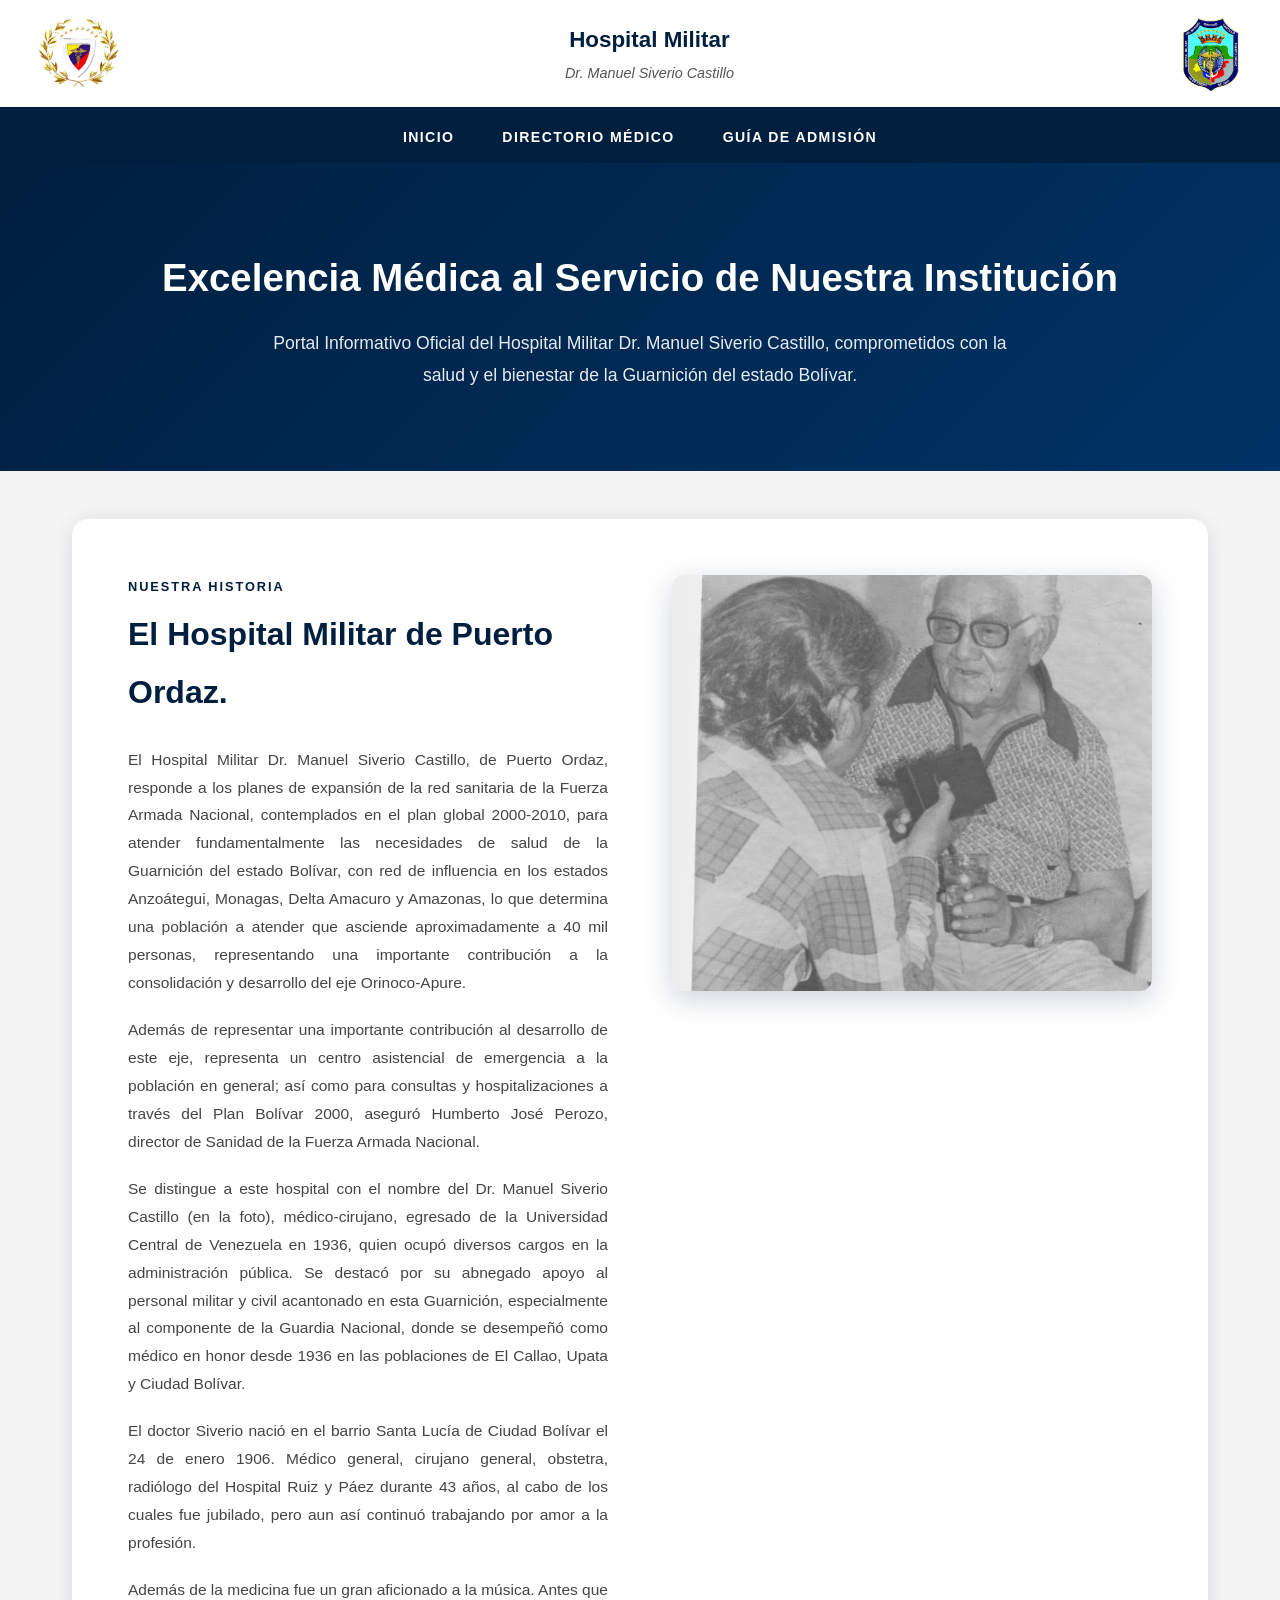
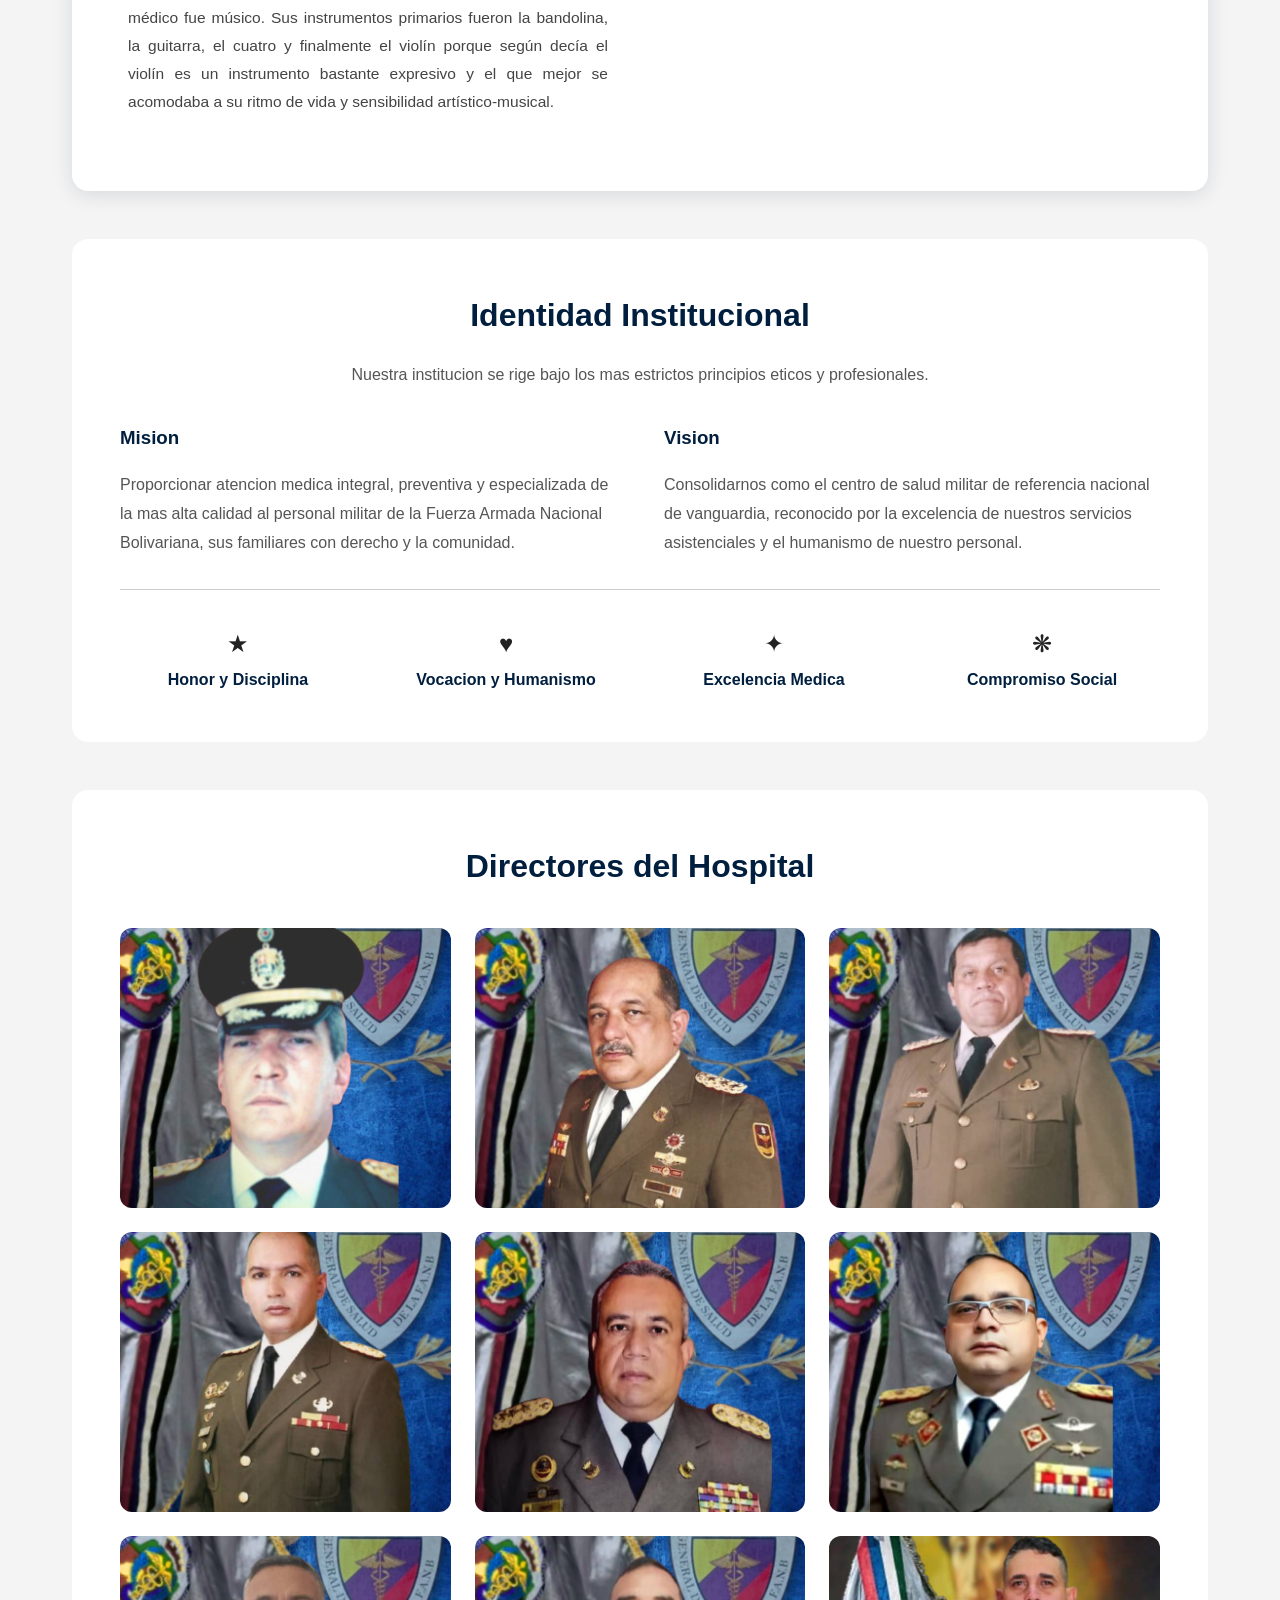
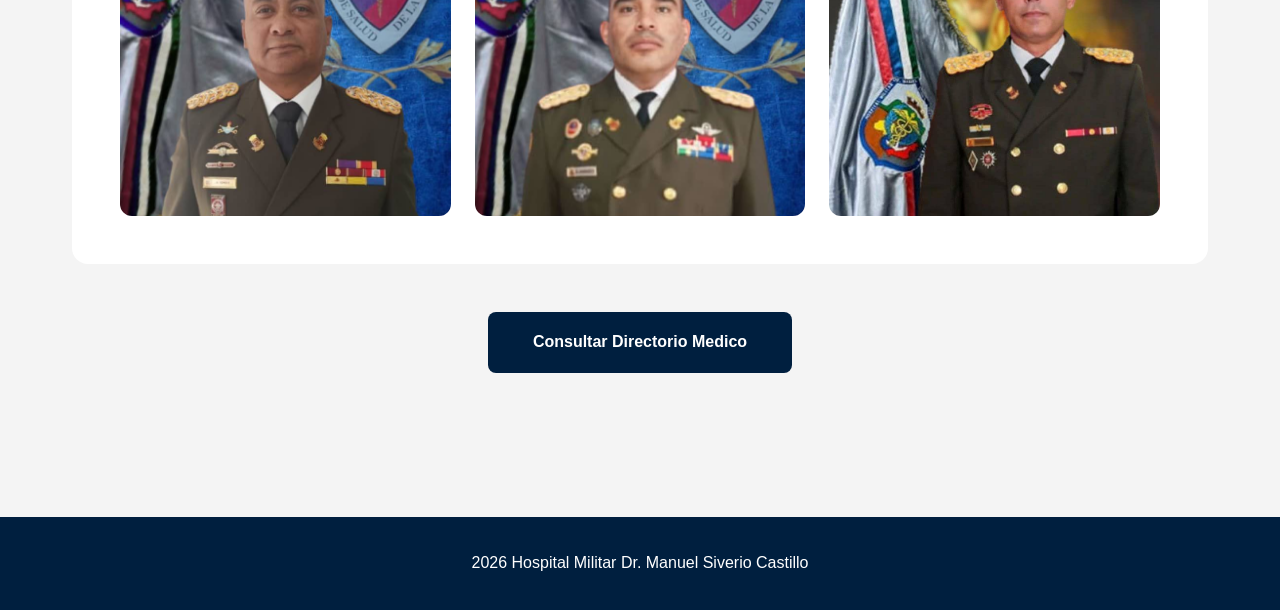
==== hospital-militar/index.html @ 71f04469 "Add files via upload" ====
﻿<!DOCTYPE html><html lang="es"><head><meta charset="UTF-8"><meta name="viewport" content="width=device-width, initial-scale=1.0"><title>Hospital Militar Dr. Manuel Siverio Castillo</title><link rel="stylesheet" href="./css/styles.css"></head><body><header style="background:#fff;padding:1rem 2rem;display:flex;justify-content:space-between;align-items:center;border-bottom:5px solid #001f3f;box-shadow:0 2px 10px rgba(0,0,0,0.1)"><img src="./img/logo-direccion.png" style="height:75px;width:auto;object-fit:contain;mix-blend-mode:multiply"><div style="text-align:center"><h2 style="color:#001f3f;font-size:1.4rem">Hospital Militar</h2><p style="color:#555;font-size:0.9rem;font-style:italic">Dr. Manuel Siverio Castillo</p></div><img src="./img/logo-hospital.png" style="height:75px;width:auto;object-fit:contain;mix-blend-mode:multiply"></header><nav style="background:#001f3f;padding:0.8rem 2rem;display:flex;justify-content:center;gap:3rem"><a href="./index.html" style="color:#fff;text-decoration:none;font-weight:600;font-size:0.88rem;text-transform:uppercase;letter-spacing:0.1em">Inicio</a><a href="./especialidades.html" style="color:#fff;text-decoration:none;font-weight:600;font-size:0.88rem;text-transform:uppercase;letter-spacing:0.1em">Directorio Médico</a><a href="./guia-admision.html" style="color:#fff;text-decoration:none;font-weight:600;font-size:0.88rem;text-transform:uppercase;letter-spacing:0.1em">Guía de Admisión</a></nav><section style="text-align:center;padding:5rem 2rem;background:linear-gradient(135deg,#001f3f,#003366);color:#fff"><h1 style="font-size:2.4rem;font-weight:700;margin-bottom:1rem">Excelencia Médica al Servicio de Nuestra Institución</h1><p style="font-size:1.1rem;max-width:750px;margin:0 auto;opacity:0.9">Portal Informativo Oficial del Hospital Militar Dr. Manuel Siverio Castillo, comprometidos con la salud y el bienestar de la Guarnición del estado Bolívar.</p></section><div style="max-width:1200px;margin:0 auto;padding:3rem 2rem"><section style="display:grid;grid-template-columns:1fr 1fr;gap:4rem;align-items:start;background:#fff;padding:3.5rem;border-radius:16px;box-shadow:0 4px 20px rgba(0,31,63,0.12);margin-bottom:3rem"><div><p style="font-size:0.8rem;font-weight:700;letter-spacing:0.15em;color:#001f3f;text-transform:uppercase;margin-bottom:0.5rem">Nuestra Historia</p><h2 style="font-size:2rem;color:#001f3f;margin-bottom:1.5rem;font-weight:700">El Hospital Militar de Puerto Ordaz.</h2><p style="margin-bottom:1.2rem;text-align:justify;color:#444;font-size:0.97rem;line-height:1.8">El Hospital Militar Dr. Manuel Siverio Castillo, de Puerto Ordaz, responde a los planes de expansión de la red sanitaria de la Fuerza Armada Nacional, contemplados en el plan global 2000-2010, para atender fundamentalmente las necesidades de salud de la Guarnición del estado Bolívar, con red de influencia en los estados Anzoátegui, Monagas, Delta Amacuro y Amazonas, lo que determina una población a atender que asciende aproximadamente a 40 mil personas, representando una importante contribución a la consolidación y desarrollo del eje Orinoco-Apure.</p><p style="margin-bottom:1.2rem;text-align:justify;color:#444;font-size:0.97rem;line-height:1.8">Además de representar una importante contribución al desarrollo de este eje, representa un centro asistencial de emergencia a la población en general; así como para consultas y hospitalizaciones a través del Plan Bolívar 2000, aseguró Humberto José Perozo, director de Sanidad de la Fuerza Armada Nacional.</p><p style="margin-bottom:1.2rem;text-align:justify;color:#444;font-size:0.97rem;line-height:1.8">Se distingue a este hospital con el nombre del Dr. Manuel Siverio Castillo (en la foto), médico-cirujano, egresado de la Universidad Central de Venezuela en 1936, quien ocupó diversos cargos en la administración pública. Se destacó por su abnegado apoyo al personal militar y civil acantonado en esta Guarnición, especialmente al componente de la Guardia Nacional, donde se desempeñó como médico en honor desde 1936 en las poblaciones de El Callao, Upata y Ciudad Bolívar.</p><p style="margin-bottom:1.2rem;text-align:justify;color:#444;font-size:0.97rem;line-height:1.8">El doctor Siverio nació en el barrio Santa Lucía de Ciudad Bolívar el 24 de enero 1906. Médico general, cirujano general, obstetra, radiólogo del Hospital Ruiz y Páez durante 43 años, al cabo de los cuales fue jubilado, pero aun así continuó trabajando por amor a la profesión.</p><p style="margin-bottom:1.2rem;text-align:justify;color:#444;font-size:0.97rem;line-height:1.8">Además de la medicina fue un gran aficionado a la música. Antes que médico fue músico. Sus instrumentos primarios fueron la bandolina, la guitarra, el cuatro y finalmente el violín porque según decía el violín es un instrumento bastante expresivo y el que mejor se acomodaba a su ritmo de vida y sensibilidad artístico-musical.</p></div><div style="position:sticky;top:2rem"><img src="./img/doctor-siverio.jpg" style="width:100%;border-radius:12px;box-shadow:0 8px 30px rgba(0,31,63,0.2)"></div></section> <section style="background:#fff;padding:3rem;border-radius:16px;margin-bottom:3rem;text-align:center"><h2 style="font-size:2rem;color:#001f3f;margin-bottom:1rem">Identidad Institucional</h2><p style="color:#555;max-width:700px;margin:0 auto 2rem">Nuestra institucion se rige bajo los mas estrictos principios eticos y profesionales.</p><div style="display:grid;grid-template-columns:1fr 1fr;gap:3rem;text-align:left;margin-bottom:2rem"><div><h3 style="color:#001f3f;margin-bottom:1rem">Mision</h3><p style="color:#555;line-height:1.8">Proporcionar atencion medica integral, preventiva y especializada de la mas alta calidad al personal militar de la Fuerza Armada Nacional Bolivariana, sus familiares con derecho y la comunidad.</p></div><div><h3 style="color:#001f3f;margin-bottom:1rem">Vision</h3><p style="color:#555;line-height:1.8">Consolidarnos como el centro de salud militar de referencia nacional de vanguardia, reconocido por la excelencia de nuestros servicios asistenciales y el humanismo de nuestro personal.</p></div></div><div style="display:grid;grid-template-columns:repeat(4,1fr);gap:2rem;border-top:1px solid #ccc;padding-top:2rem"><div style="text-align:center"><p style="font-size:1.5rem">★</p><p style="font-weight:600;color:#001f3f">Honor y Disciplina</p></div><div style="text-align:center"><p style="font-size:1.5rem">♥</p><p style="font-weight:600;color:#001f3f">Vocacion y Humanismo</p></div><div style="text-align:center"><p style="font-size:1.5rem">✦</p><p style="font-weight:600;color:#001f3f">Excelencia Medica</p></div><div style="text-align:center"><p style="font-size:1.5rem">❋</p><p style="font-weight:600;color:#001f3f">Compromiso Social</p></div></div></section><section style="background:#fff;padding:3rem;border-radius:16px;margin-bottom:3rem"><h2 style="font-size:2rem;color:#001f3f;text-align:center;margin-bottom:2rem">Directores del Hospital</h2><div style="display:grid;grid-template-columns:repeat(3,1fr);gap:1.5rem"><div style="border-radius:12px;overflow:hidden"><img src="./img/director-1.jpg" style="width:100%;height:280px;object-fit:cover;display:block"></div><div style="border-radius:12px;overflow:hidden"><img src="./img/director-2.jpg" style="width:100%;height:280px;object-fit:cover;display:block"></div><div style="border-radius:12px;overflow:hidden"><img src="./img/director-3.jpg" style="width:100%;height:280px;object-fit:cover;display:block"></div><div style="border-radius:12px;overflow:hidden"><img src="./img/director-4.jpg" style="width:100%;height:280px;object-fit:cover;display:block"></div><div style="border-radius:12px;overflow:hidden"><img src="./img/director-5.jpg" style="width:100%;height:280px;object-fit:cover;display:block"></div><div style="border-radius:12px;overflow:hidden"><img src="./img/director-6.jpg" style="width:100%;height:280px;object-fit:cover;display:block"></div><div style="border-radius:12px;overflow:hidden"><img src="./img/director-7.jpg" style="width:100%;height:280px;object-fit:cover;display:block"></div><div style="border-radius:12px;overflow:hidden"><img src="./img/director-8.jpg" style="width:100%;height:280px;object-fit:cover;display:block"></div><div style="border-radius:12px;overflow:hidden"><img src="./img/director-9.jpg" style="width:100%;height:280px;object-fit:cover;display:block"></div></div></section><div style="text-align:center;margin:2rem 0"><a href="./especialidades.html" style="background:#001f3f;color:#fff;padding:1rem 2.8rem;text-decoration:none;font-weight:700;border-radius:8px;display:inline-block">Consultar Directorio Medico</a></div></div><footer style="background:#001f3f;color:#fff;text-align:center;padding:2rem"><p>2026 Hospital Militar Dr. Manuel Siverio Castillo</p></footer><script src="./js/app.js"></script></body></html>
---- hospital-militar/css/styles.css ----
:root {
  --azul-marino: #001f3f;
  --blanco: #ffffff;
  --gris-fondo: #f4f4f4;
  --gris-borde: #d1d9e0;
  --texto-principal: #222222;
  --texto-secundario: #555555;
  --sombra: 0 4px 15px rgba(0, 31, 63, 0.1);
}

* {
  box-sizing: border-box;
  margin: 0;
  padding: 0;
}

body {
  font-family: 'Segoe UI', Roboto, Arial, sans-serif;
  background-color: var(--gris-fondo);
  color: var(--texto-principal);
  line-height: 1.8;
}

header {
  background-color: var(--blanco);
  padding: 1rem 2rem;
  display: flex;
  justify-content: space-between;
  align-items: center;
  border-bottom: 4px solid var(--azul-marino);
  box-shadow: var(--sombra);
}

.logo-container img {
  height: 70px;
  width: auto;
}

nav {
  background-color: var(--azul-marino);
  padding: 0.8rem 2rem;
  display: flex;
  justify-content: center;
  gap: 2.5rem;
}

nav a {
  color: var(--blanco);
  text-decoration: none;
  font-weight: 600;
  font-size: 0.9rem;
  text-transform: uppercase;
  transition: opacity 0.3s;
}

nav a:hover {
  opacity: 0.7;
}

.container {
  max-width: 1200px;
  margin: 0 auto;
  padding: 3rem 2rem;
}

.hero {
  text-align: center;
  padding: 4rem 2rem;
  background-color: var(--blanco);
  margin-bottom: 3rem;
  border-bottom: 1px solid var(--gris-borde);
}

.hero h1 {
  color: var(--azul-marino);
  font-size: 2.8rem;
  margin-bottom: 1rem;
}

.hero p {
  color: var(--texto-secundario);
  font-size: 1.2rem;
  max-width: 800px;
  margin: 0 auto;
}

.section-historia {
  display: flex;
  gap: 4rem;
  align-items: flex-start;
  background: var(--blanco);
  padding: 3rem;
  border-radius: 15px;
  box-shadow: var(--sombra);
}

.historia-text {
  flex: 2;
}

.historia-text h2 {
  color: var(--azul-marino);
  font-size: 2.2rem;
  margin-bottom: 1.5rem;
  border-bottom: 3px solid var(--azul-marino);
  display: inline-block;
}

.historia-text p {
  margin-bottom: 1.5rem;
  text-align: justify;
}

.historia-img {
  flex: 1;
  text-align: center;
}

.historia-img img {
  width: 100%;
  max-width: 400px;
  border-radius: 12px;
  border: 8px solid var(--gris-fondo);
  box-shadow: var(--sombra);
}

.btn-container {
  text-align: center;
  margin: 4rem 0;
}

.btn-principal {
  background-color: var(--azul-marino);
  color: var(--blanco);
  padding: 1.2rem 3rem;
  text-decoration: none;
  font-weight: bold;
  border-radius: 8px;
  transition: all 0.3s;
  display: inline-block;
  border: none;
  cursor: pointer;
  font-size: 1.2rem;
  box-shadow: 0 4px 10px rgba(0,31,63,0.3);
}

.btn-principal:hover {
  background-color: #003366;
  transform: translateY(-3px);
}

.filter-box {
  background: var(--blanco);
  padding: 2.5rem;
  border-radius: 15px;
  text-align: center;
  box-shadow: var(--sombra);
  margin-bottom: 3rem;
}

#especialidadSelect {
  padding: 1rem;
  font-size: 1.1rem;
  width: 350px;
  border: 1px solid var(--gris-borde);
  border-radius: 8px;
  margin-right: 1rem;
  outline: none;
}

#resultadoGrid {
  display: grid;
  grid-template-columns: repeat(auto-fill, minmax(300px, 1fr));
  gap: 2rem;
}

.doctor-card {
  background: var(--blanco);
  padding: 2rem;
  border-radius: 12px;
  text-align: center;
  border: 1px solid var(--gris-borde);
  box-shadow: var(--sombra);
  transition: all 0.3s ease;
}

.doctor-card:hover {
  transform: translateY(-10px);
  border-color: var(--azul-marino);
}

.doctor-card h3 {
  color: var(--azul-marino);
  margin-bottom: 0.8rem;
  font-size: 1.3rem;
}

.doctor-card .esp {
  color: var(--texto-secundario);
  font-weight: 700;
  font-size: 0.95rem;
  text-transform: uppercase;
  margin-bottom: 1rem;
  display: block;
}

.doctor-card .horario {
  font-size: 0.9rem;
  color: #444;
  background: var(--gris-fondo);
  padding: 0.6rem 1rem;
  border-radius: 8px;
  display: block;
  border-left: 4px solid var(--azul-marino);
}

footer {
  background-color: var(--azul-marino);
  color: var(--blanco);
  text-align: center;
  padding: 2rem;
  margin-top: 4rem;
}
header img { mix-blend-mode: multiply; background: transparent; }
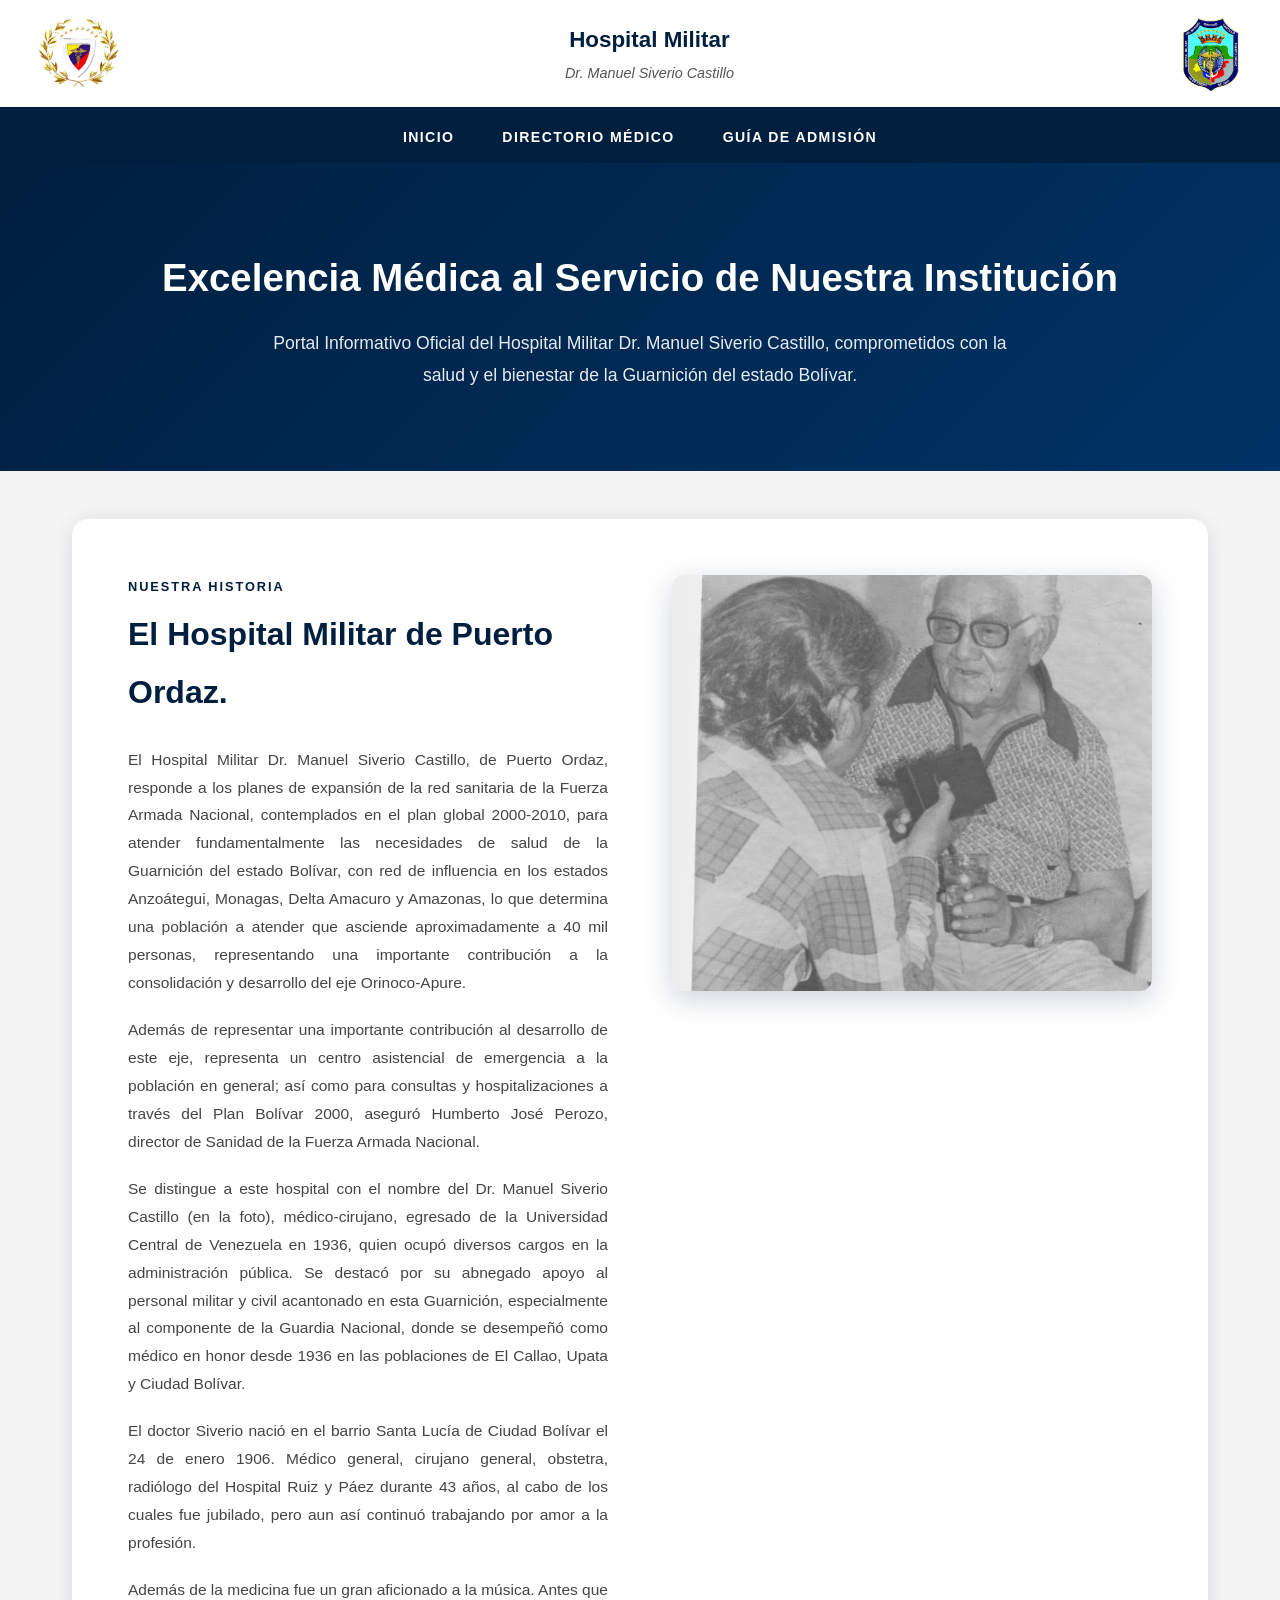
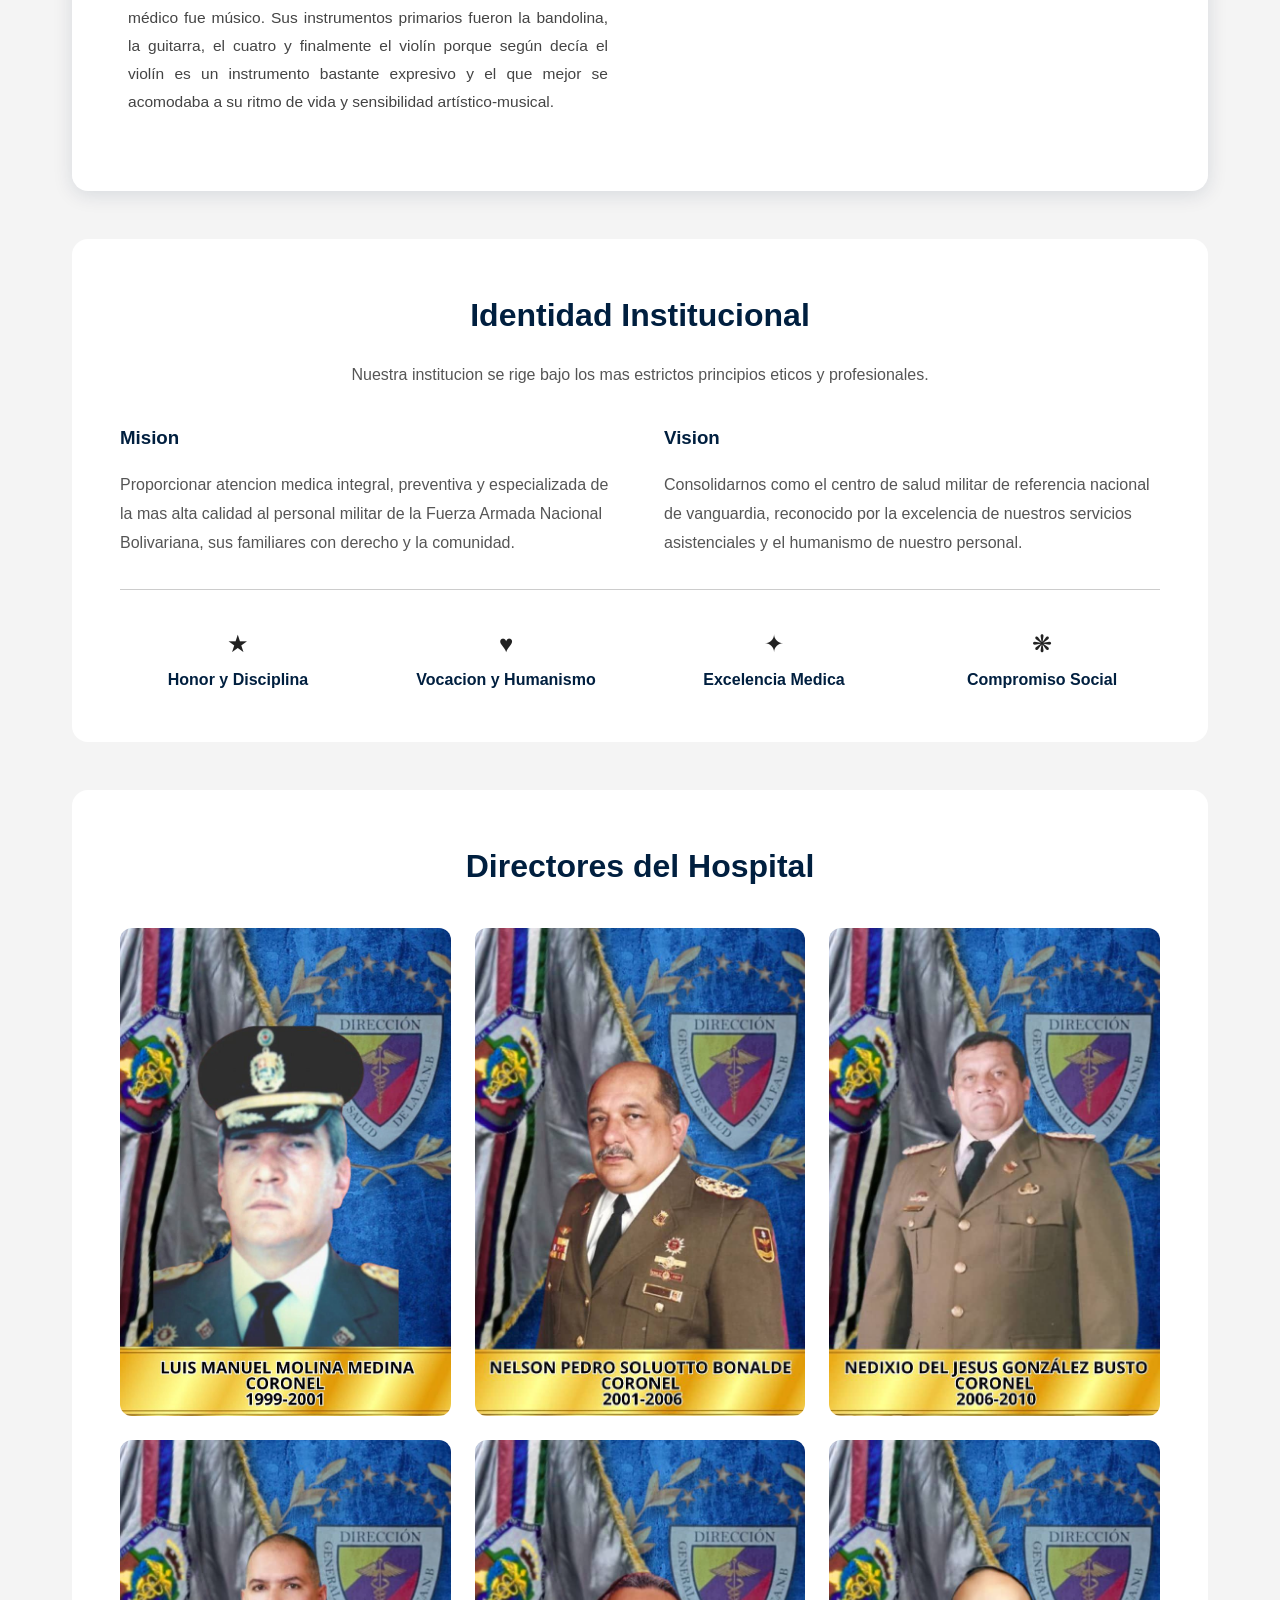
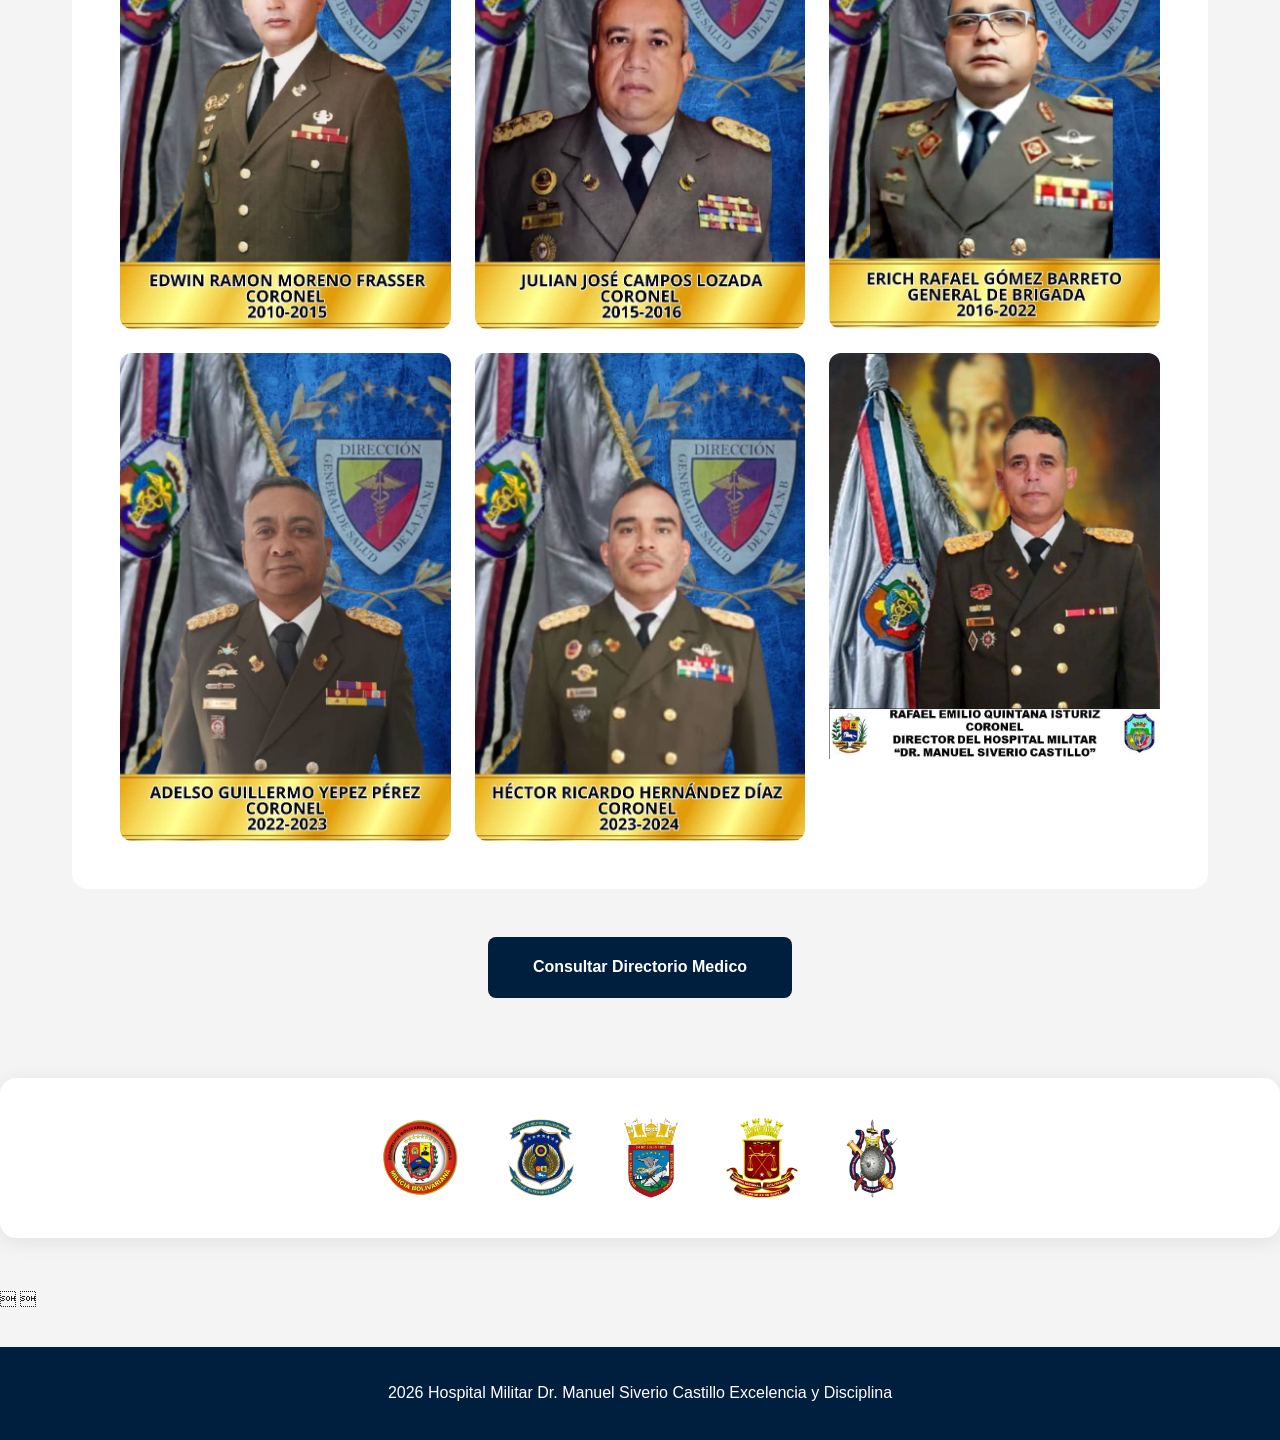
==== commit b9e0e3c6: "Add files via upload" ====
--- a/hospital-militar/index.html
+++ b/hospital-militar/index.html
@@ -1 +1,16 @@
-﻿<!DOCTYPE html><html lang="es"><head><meta charset="UTF-8"><meta name="viewport" content="width=device-width, initial-scale=1.0"><title>Hospital Militar Dr. Manuel Siverio Castillo</title><link rel="stylesheet" href="./css/styles.css"></head><body><header style="background:#fff;padding:1rem 2rem;display:flex;justify-content:space-between;align-items:center;border-bottom:5px solid #001f3f;box-shadow:0 2px 10px rgba(0,0,0,0.1)"><img src="./img/logo-direccion.png" style="height:75px;width:auto;object-fit:contain;mix-blend-mode:multiply"><div style="text-align:center"><h2 style="color:#001f3f;font-size:1.4rem">Hospital Militar</h2><p style="color:#555;font-size:0.9rem;font-style:italic">Dr. Manuel Siverio Castillo</p></div><img src="./img/logo-hospital.png" style="height:75px;width:auto;object-fit:contain;mix-blend-mode:multiply"></header><nav style="background:#001f3f;padding:0.8rem 2rem;display:flex;justify-content:center;gap:3rem"><a href="./index.html" style="color:#fff;text-decoration:none;font-weight:600;font-size:0.88rem;text-transform:uppercase;letter-spacing:0.1em">Inicio</a><a href="./especialidades.html" style="color:#fff;text-decoration:none;font-weight:600;font-size:0.88rem;text-transform:uppercase;letter-spacing:0.1em">Directorio Médico</a><a href="./guia-admision.html" style="color:#fff;text-decoration:none;font-weight:600;font-size:0.88rem;text-transform:uppercase;letter-spacing:0.1em">Guía de Admisión</a></nav><section style="text-align:center;padding:5rem 2rem;background:linear-gradient(135deg,#001f3f,#003366);color:#fff"><h1 style="font-size:2.4rem;font-weight:700;margin-bottom:1rem">Excelencia Médica al Servicio de Nuestra Institución</h1><p style="font-size:1.1rem;max-width:750px;margin:0 auto;opacity:0.9">Portal Informativo Oficial del Hospital Militar Dr. Manuel Siverio Castillo, comprometidos con la salud y el bienestar de la Guarnición del estado Bolívar.</p></section><div style="max-width:1200px;margin:0 auto;padding:3rem 2rem"><section style="display:grid;grid-template-columns:1fr 1fr;gap:4rem;align-items:start;background:#fff;padding:3.5rem;border-radius:16px;box-shadow:0 4px 20px rgba(0,31,63,0.12);margin-bottom:3rem"><div><p style="font-size:0.8rem;font-weight:700;letter-spacing:0.15em;color:#001f3f;text-transform:uppercase;margin-bottom:0.5rem">Nuestra Historia</p><h2 style="font-size:2rem;color:#001f3f;margin-bottom:1.5rem;font-weight:700">El Hospital Militar de Puerto Ordaz.</h2><p style="margin-bottom:1.2rem;text-align:justify;color:#444;font-size:0.97rem;line-height:1.8">El Hospital Militar Dr. Manuel Siverio Castillo, de Puerto Ordaz, responde a los planes de expansión de la red sanitaria de la Fuerza Armada Nacional, contemplados en el plan global 2000-2010, para atender fundamentalmente las necesidades de salud de la Guarnición del estado Bolívar, con red de influencia en los estados Anzoátegui, Monagas, Delta Amacuro y Amazonas, lo que determina una población a atender que asciende aproximadamente a 40 mil personas, representando una importante contribución a la consolidación y desarrollo del eje Orinoco-Apure.</p><p style="margin-bottom:1.2rem;text-align:justify;color:#444;font-size:0.97rem;line-height:1.8">Además de representar una importante contribución al desarrollo de este eje, representa un centro asistencial de emergencia a la población en general; así como para consultas y hospitalizaciones a través del Plan Bolívar 2000, aseguró Humberto José Perozo, director de Sanidad de la Fuerza Armada Nacional.</p><p style="margin-bottom:1.2rem;text-align:justify;color:#444;font-size:0.97rem;line-height:1.8">Se distingue a este hospital con el nombre del Dr. Manuel Siverio Castillo (en la foto), médico-cirujano, egresado de la Universidad Central de Venezuela en 1936, quien ocupó diversos cargos en la administración pública. Se destacó por su abnegado apoyo al personal militar y civil acantonado en esta Guarnición, especialmente al componente de la Guardia Nacional, donde se desempeñó como médico en honor desde 1936 en las poblaciones de El Callao, Upata y Ciudad Bolívar.</p><p style="margin-bottom:1.2rem;text-align:justify;color:#444;font-size:0.97rem;line-height:1.8">El doctor Siverio nació en el barrio Santa Lucía de Ciudad Bolívar el 24 de enero 1906. Médico general, cirujano general, obstetra, radiólogo del Hospital Ruiz y Páez durante 43 años, al cabo de los cuales fue jubilado, pero aun así continuó trabajando por amor a la profesión.</p><p style="margin-bottom:1.2rem;text-align:justify;color:#444;font-size:0.97rem;line-height:1.8">Además de la medicina fue un gran aficionado a la música. Antes que médico fue músico. Sus instrumentos primarios fueron la bandolina, la guitarra, el cuatro y finalmente el violín porque según decía el violín es un instrumento bastante expresivo y el que mejor se acomodaba a su ritmo de vida y sensibilidad artístico-musical.</p></div><div style="position:sticky;top:2rem"><img src="./img/doctor-siverio.jpg" style="width:100%;border-radius:12px;box-shadow:0 8px 30px rgba(0,31,63,0.2)"></div></section> <section style="background:#fff;padding:3rem;border-radius:16px;margin-bottom:3rem;text-align:center"><h2 style="font-size:2rem;color:#001f3f;margin-bottom:1rem">Identidad Institucional</h2><p style="color:#555;max-width:700px;margin:0 auto 2rem">Nuestra institucion se rige bajo los mas estrictos principios eticos y profesionales.</p><div style="display:grid;grid-template-columns:1fr 1fr;gap:3rem;text-align:left;margin-bottom:2rem"><div><h3 style="color:#001f3f;margin-bottom:1rem">Mision</h3><p style="color:#555;line-height:1.8">Proporcionar atencion medica integral, preventiva y especializada de la mas alta calidad al personal militar de la Fuerza Armada Nacional Bolivariana, sus familiares con derecho y la comunidad.</p></div><div><h3 style="color:#001f3f;margin-bottom:1rem">Vision</h3><p style="color:#555;line-height:1.8">Consolidarnos como el centro de salud militar de referencia nacional de vanguardia, reconocido por la excelencia de nuestros servicios asistenciales y el humanismo de nuestro personal.</p></div></div><div style="display:grid;grid-template-columns:repeat(4,1fr);gap:2rem;border-top:1px solid #ccc;padding-top:2rem"><div style="text-align:center"><p style="font-size:1.5rem">★</p><p style="font-weight:600;color:#001f3f">Honor y Disciplina</p></div><div style="text-align:center"><p style="font-size:1.5rem">♥</p><p style="font-weight:600;color:#001f3f">Vocacion y Humanismo</p></div><div style="text-align:center"><p style="font-size:1.5rem">✦</p><p style="font-weight:600;color:#001f3f">Excelencia Medica</p></div><div style="text-align:center"><p style="font-size:1.5rem">❋</p><p style="font-weight:600;color:#001f3f">Compromiso Social</p></div></div></section><section style="background:#fff;padding:3rem;border-radius:16px;margin-bottom:3rem"><h2 style="font-size:2rem;color:#001f3f;text-align:center;margin-bottom:2rem">Directores del Hospital</h2><div style="display:grid;grid-template-columns:repeat(3,1fr);gap:1.5rem"><div style="border-radius:12px;overflow:hidden"><img src="./img/director-1.jpg" style="width:100%;height:280px;object-fit:cover;display:block"></div><div style="border-radius:12px;overflow:hidden"><img src="./img/director-2.jpg" style="width:100%;height:280px;object-fit:cover;display:block"></div><div style="border-radius:12px;overflow:hidden"><img src="./img/director-3.jpg" style="width:100%;height:280px;object-fit:cover;display:block"></div><div style="border-radius:12px;overflow:hidden"><img src="./img/director-4.jpg" style="width:100%;height:280px;object-fit:cover;display:block"></div><div style="border-radius:12px;overflow:hidden"><img src="./img/director-5.jpg" style="width:100%;height:280px;object-fit:cover;display:block"></div><div style="border-radius:12px;overflow:hidden"><img src="./img/director-6.jpg" style="width:100%;height:280px;object-fit:cover;display:block"></div><div style="border-radius:12px;overflow:hidden"><img src="./img/director-7.jpg" style="width:100%;height:280px;object-fit:cover;display:block"></div><div style="border-radius:12px;overflow:hidden"><img src="./img/director-8.jpg" style="width:100%;height:280px;object-fit:cover;display:block"></div><div style="border-radius:12px;overflow:hidden"><img src="./img/director-9.jpg" style="width:100%;height:280px;object-fit:cover;display:block"></div></div></section><div style="text-align:center;margin:2rem 0"><a href="./especialidades.html" style="background:#001f3f;color:#fff;padding:1rem 2.8rem;text-decoration:none;font-weight:700;border-radius:8px;display:inline-block">Consultar Directorio Medico</a></div></div><footer style="background:#001f3f;color:#fff;text-align:center;padding:2rem"><p>2026 Hospital Militar Dr. Manuel Siverio Castillo</p></footer><script src="./js/app.js"></script></body></html>+﻿<!DOCTYPE html><html lang="es"><head><meta charset="UTF-8"><meta name="viewport" content="width=device-width, initial-scale=1.0"><title>Hospital Militar Dr. Manuel Siverio Castillo</title><link rel="stylesheet" href="./css/styles.css"></head><body><header style="background:#fff;padding:1rem 2rem;display:flex;justify-content:space-between;align-items:center;border-bottom:5px solid #001f3f;box-shadow:0 2px 10px rgba(0,0,0,0.1)"><img src="./img/logo-direccion.png" style="height:75px;width:auto;object-fit:contain;mix-blend-mode:multiply"><div style="text-align:center"><h2 style="color:#001f3f;font-size:1.4rem">Hospital Militar</h2><p style="color:#555;font-size:0.9rem;font-style:italic">Dr. Manuel Siverio Castillo</p></div><img src="./img/logo-hospital.png" style="height:75px;width:auto;object-fit:contain;mix-blend-mode:multiply"></header><nav style="background:#001f3f;padding:0.8rem 2rem;display:flex;justify-content:center;gap:3rem"><a href="./index.html" style="color:#fff;text-decoration:none;font-weight:600;font-size:0.88rem;text-transform:uppercase;letter-spacing:0.1em">Inicio</a><a href="./especialidades.html" style="color:#fff;text-decoration:none;font-weight:600;font-size:0.88rem;text-transform:uppercase;letter-spacing:0.1em">Directorio Médico</a><a href="./guia-admision.html" style="color:#fff;text-decoration:none;font-weight:600;font-size:0.88rem;text-transform:uppercase;letter-spacing:0.1em">Guía de Admisión</a></nav><section style="text-align:center;padding:5rem 2rem;background:linear-gradient(135deg,#001f3f,#003366);color:#fff"><h1 style="font-size:2.4rem;font-weight:700;margin-bottom:1rem">Excelencia Médica al Servicio de Nuestra Institución</h1><p style="font-size:1.1rem;max-width:750px;margin:0 auto;opacity:0.9">Portal Informativo Oficial del Hospital Militar Dr. Manuel Siverio Castillo, comprometidos con la salud y el bienestar de la Guarnición del estado Bolívar.</p></section><div style="max-width:1200px;margin:0 auto;padding:3rem 2rem"><section style="display:grid;grid-template-columns:1fr 1fr;gap:4rem;align-items:start;background:#fff;padding:3.5rem;border-radius:16px;box-shadow:0 4px 20px rgba(0,31,63,0.12);margin-bottom:3rem"><div><p style="font-size:0.8rem;font-weight:700;letter-spacing:0.15em;color:#001f3f;text-transform:uppercase;margin-bottom:0.5rem">Nuestra Historia</p><h2 style="font-size:2rem;color:#001f3f;margin-bottom:1.5rem;font-weight:700">El Hospital Militar de Puerto Ordaz.</h2><p style="margin-bottom:1.2rem;text-align:justify;color:#444;font-size:0.97rem;line-height:1.8">El Hospital Militar Dr. Manuel Siverio Castillo, de Puerto Ordaz, responde a los planes de expansión de la red sanitaria de la Fuerza Armada Nacional, contemplados en el plan global 2000-2010, para atender fundamentalmente las necesidades de salud de la Guarnición del estado Bolívar, con red de influencia en los estados Anzoátegui, Monagas, Delta Amacuro y Amazonas, lo que determina una población a atender que asciende aproximadamente a 40 mil personas, representando una importante contribución a la consolidación y desarrollo del eje Orinoco-Apure.</p><p style="margin-bottom:1.2rem;text-align:justify;color:#444;font-size:0.97rem;line-height:1.8">Además de representar una importante contribución al desarrollo de este eje, representa un centro asistencial de emergencia a la población en general; así como para consultas y hospitalizaciones a través del Plan Bolívar 2000, aseguró Humberto José Perozo, director de Sanidad de la Fuerza Armada Nacional.</p><p style="margin-bottom:1.2rem;text-align:justify;color:#444;font-size:0.97rem;line-height:1.8">Se distingue a este hospital con el nombre del Dr. Manuel Siverio Castillo (en la foto), médico-cirujano, egresado de la Universidad Central de Venezuela en 1936, quien ocupó diversos cargos en la administración pública. Se destacó por su abnegado apoyo al personal militar y civil acantonado en esta Guarnición, especialmente al componente de la Guardia Nacional, donde se desempeñó como médico en honor desde 1936 en las poblaciones de El Callao, Upata y Ciudad Bolívar.</p><p style="margin-bottom:1.2rem;text-align:justify;color:#444;font-size:0.97rem;line-height:1.8">El doctor Siverio nació en el barrio Santa Lucía de Ciudad Bolívar el 24 de enero 1906. Médico general, cirujano general, obstetra, radiólogo del Hospital Ruiz y Páez durante 43 años, al cabo de los cuales fue jubilado, pero aun así continuó trabajando por amor a la profesión.</p><p style="margin-bottom:1.2rem;text-align:justify;color:#444;font-size:0.97rem;line-height:1.8">Además de la medicina fue un gran aficionado a la música. Antes que médico fue músico. Sus instrumentos primarios fueron la bandolina, la guitarra, el cuatro y finalmente el violín porque según decía el violín es un instrumento bastante expresivo y el que mejor se acomodaba a su ritmo de vida y sensibilidad artístico-musical.</p></div><div style="position:sticky;top:2rem"><img src="./img/doctor-siverio.jpg" style="width:100%;border-radius:12px;box-shadow:0 8px 30px rgba(0,31,63,0.2)"></div></section> <section style="background:#fff;padding:3rem;border-radius:16px;margin-bottom:3rem;text-align:center"><h2 style="font-size:2rem;color:#001f3f;margin-bottom:1rem">Identidad Institucional</h2><p style="color:#555;max-width:700px;margin:0 auto 2rem">Nuestra institucion se rige bajo los mas estrictos principios eticos y profesionales.</p><div style="display:grid;grid-template-columns:1fr 1fr;gap:3rem;text-align:left;margin-bottom:2rem"><div><h3 style="color:#001f3f;margin-bottom:1rem">Mision</h3><p style="color:#555;line-height:1.8">Proporcionar atencion medica integral, preventiva y especializada de la mas alta calidad al personal militar de la Fuerza Armada Nacional Bolivariana, sus familiares con derecho y la comunidad.</p></div><div><h3 style="color:#001f3f;margin-bottom:1rem">Vision</h3><p style="color:#555;line-height:1.8">Consolidarnos como el centro de salud militar de referencia nacional de vanguardia, reconocido por la excelencia de nuestros servicios asistenciales y el humanismo de nuestro personal.</p></div></div><div style="display:grid;grid-template-columns:repeat(4,1fr);gap:2rem;border-top:1px solid #ccc;padding-top:2rem"><div style="text-align:center"><p style="font-size:1.5rem">★</p><p style="font-weight:600;color:#001f3f">Honor y Disciplina</p></div><div style="text-align:center"><p style="font-size:1.5rem">♥</p><p style="font-weight:600;color:#001f3f">Vocacion y Humanismo</p></div><div style="text-align:center"><p style="font-size:1.5rem">✦</p><p style="font-weight:600;color:#001f3f">Excelencia Medica</p></div><div style="text-align:center"><p style="font-size:1.5rem">❋</p><p style="font-weight:600;color:#001f3f">Compromiso Social</p></div></div></section><section style="background:#fff;padding:3rem;border-radius:16px;margin-bottom:3rem"><h2 style="font-size:2rem;color:#001f3f;text-align:center;margin-bottom:2rem">Directores del Hospital</h2><div style="display:grid;grid-template-columns:repeat(3,1fr);gap:1.5rem"><div style="border-radius:12px;overflow:hidden"><img src="./img/director-1.jpg" style="width:100%;height:auto;object-fit:contain;display:block"></div><div style="border-radius:12px;overflow:hidden"><img src="./img/director-2.jpg" style="width:100%;height:auto;object-fit:contain;display:block"></div><div style="border-radius:12px;overflow:hidden"><img src="./img/director-3.jpg" style="width:100%;height:auto;object-fit:contain;display:block"></div><div style="border-radius:12px;overflow:hidden"><img src="./img/director-4.jpg" style="width:100%;height:auto;object-fit:contain;display:block"></div><div style="border-radius:12px;overflow:hidden"><img src="./img/director-5.jpg" style="width:100%;height:auto;object-fit:contain;display:block"></div><div style="border-radius:12px;overflow:hidden"><img src="./img/director-6.jpg" style="width:100%;height:auto;object-fit:contain;display:block"></div><div style="border-radius:12px;overflow:hidden"><img src="./img/director-7.jpg" style="width:100%;height:auto;object-fit:contain;display:block"></div><div style="border-radius:12px;overflow:hidden"><img src="./img/director-8.jpg" style="width:100%;height:auto;object-fit:contain;display:block"></div><div style="border-radius:12px;overflow:hidden"><img src="./img/director-9.jpg" style="width:100%;height:auto;object-fit:contain;display:block"></div></div></section><div style="text-align:center;margin:2rem 0"><a href="./especialidades.html" style="background:#001f3f;color:#fff;padding:1rem 2.8rem;text-decoration:none;font-weight:700;border-radius:8px;display:inline-block">Consultar Directorio Medico</a></div></div> <section style="background: white; padding: 2.5rem; border-radius: 16px; margin-bottom: 3rem; box-shadow: 0 4px 20px rgba(0,0,0,0.08);">
+    <div style="display: flex; justify-content: center; align-items: center; gap: 3rem; flex-wrap: wrap;">
+        <img src="./img/elemento1.png" style="height: 80px; width: auto; object-fit: contain;">
+        <img src="./img/elemento2.png" style="height: 80px; width: auto; object-fit: contain;">
+        <img src="./img/elemento3.png" style="height: 80px; width: auto; object-fit: contain;">
+        <img src="./img/elemento4.png" style="height: 80px; width: auto; object-fit: contain;">
+        <img src="./img/elemento5.png" style="height: 80px; width: auto; object-fit: contain;">
+    </div>
+</section>
+
+ 
+<script src="./js/app.js"></script>
+<footer style="background-color: #001f3f; color: white; text-align: center; padding: 2rem; margin-top: 2rem;">
+    <p>2026 Hospital Militar Dr. Manuel Siverio Castillo Excelencia y Disciplina</p>
+</footer>
+</body></html>
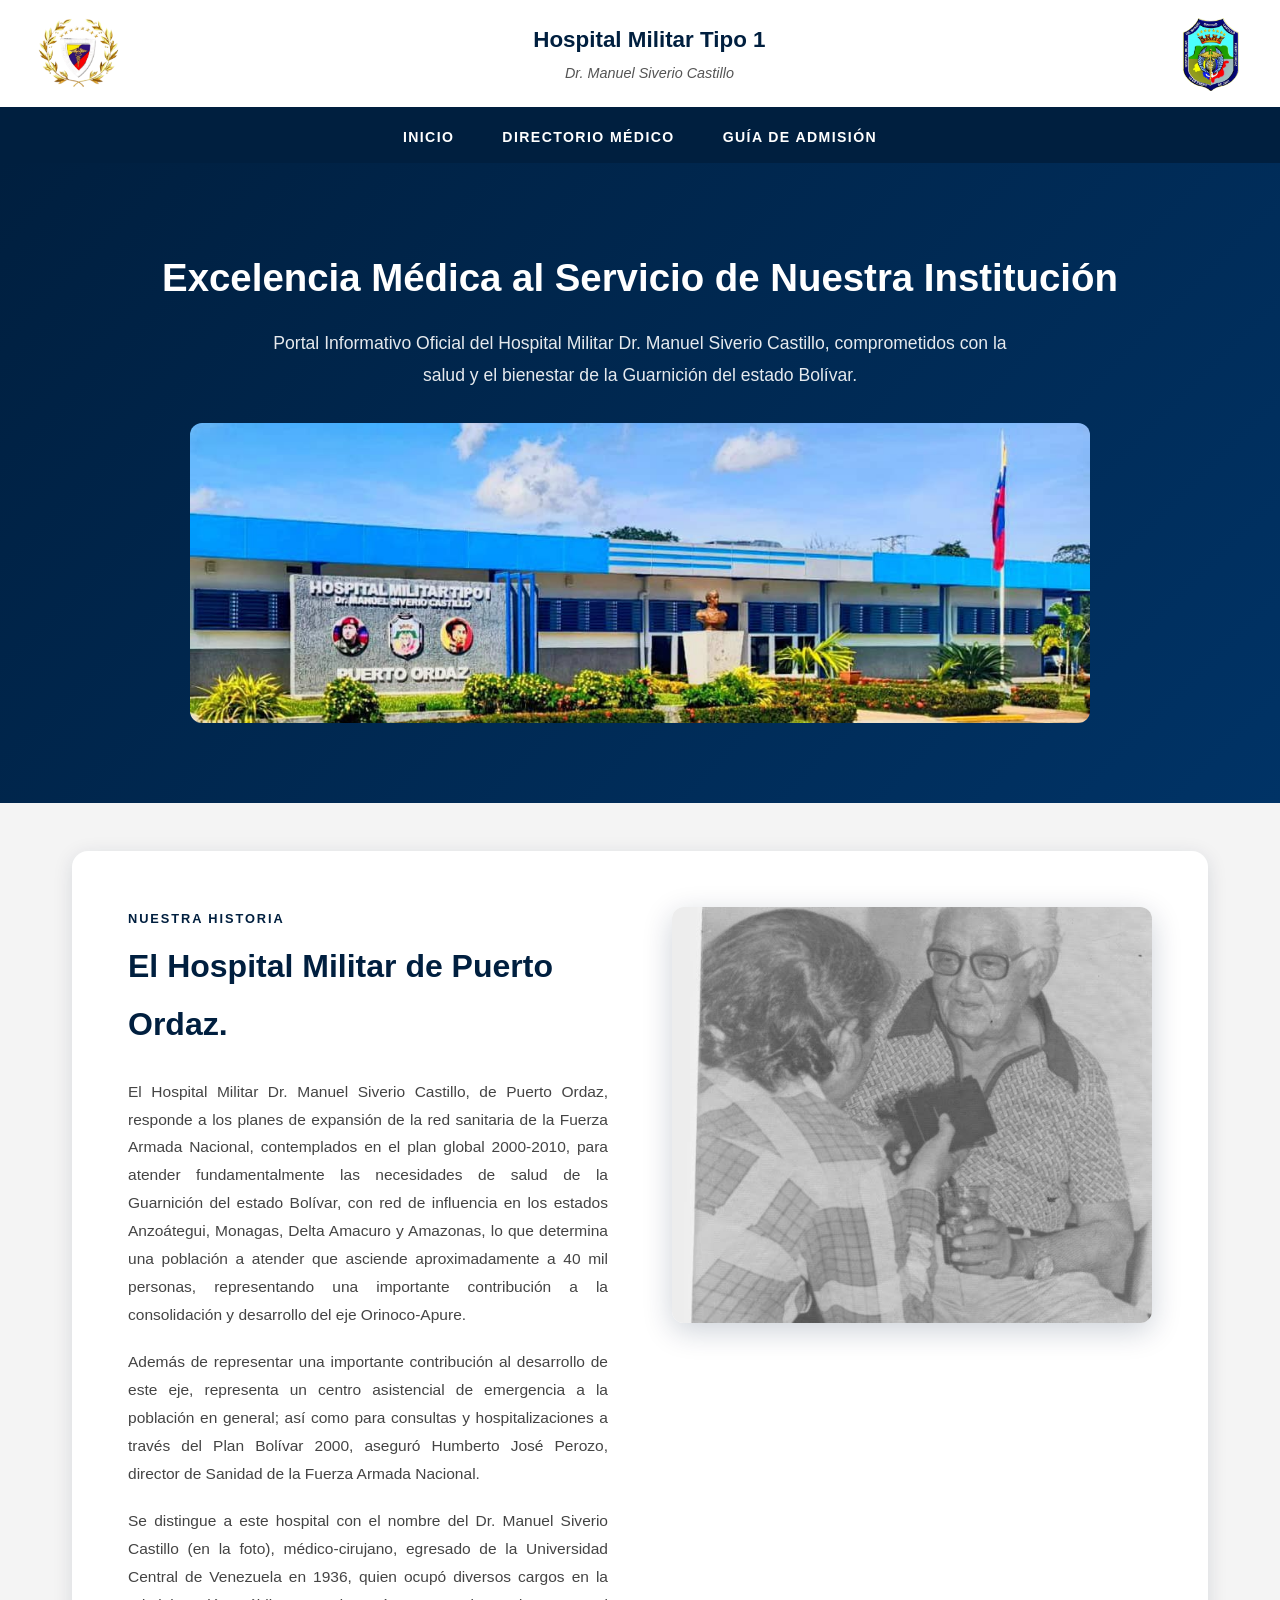
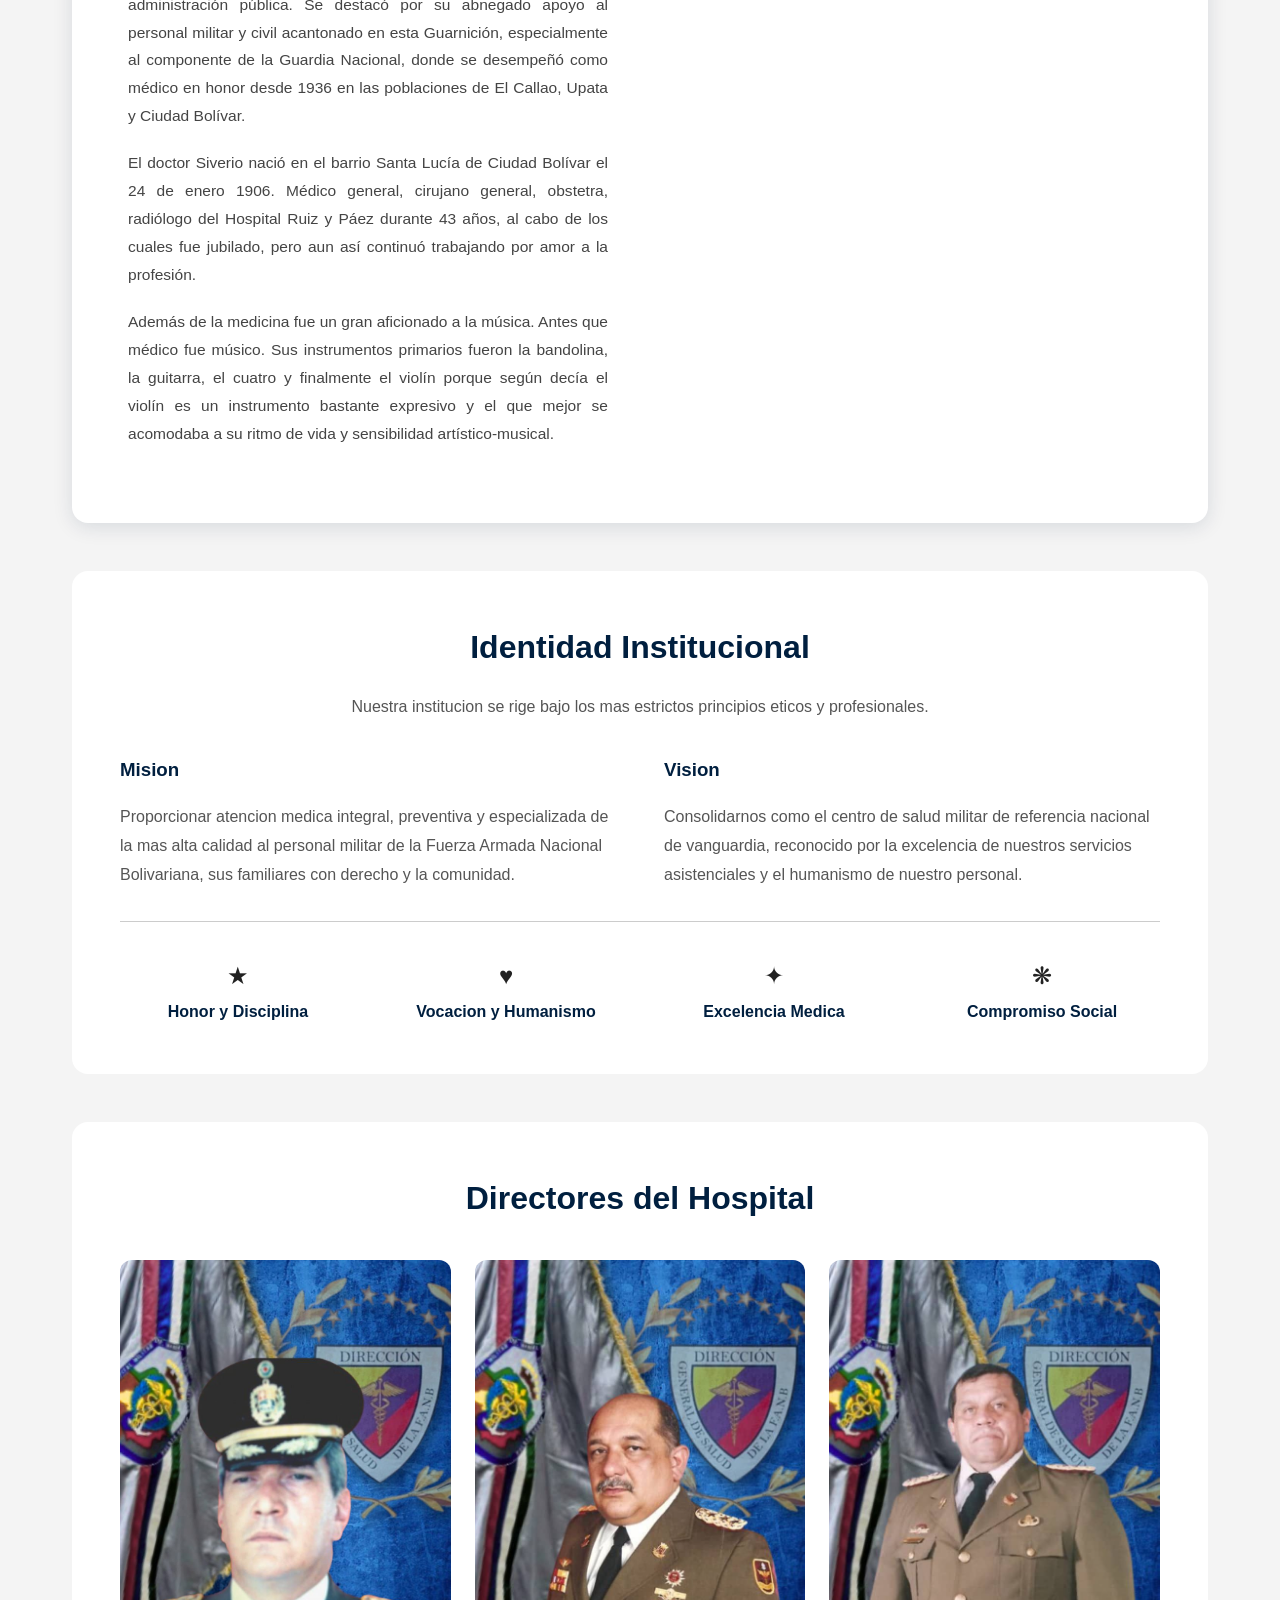
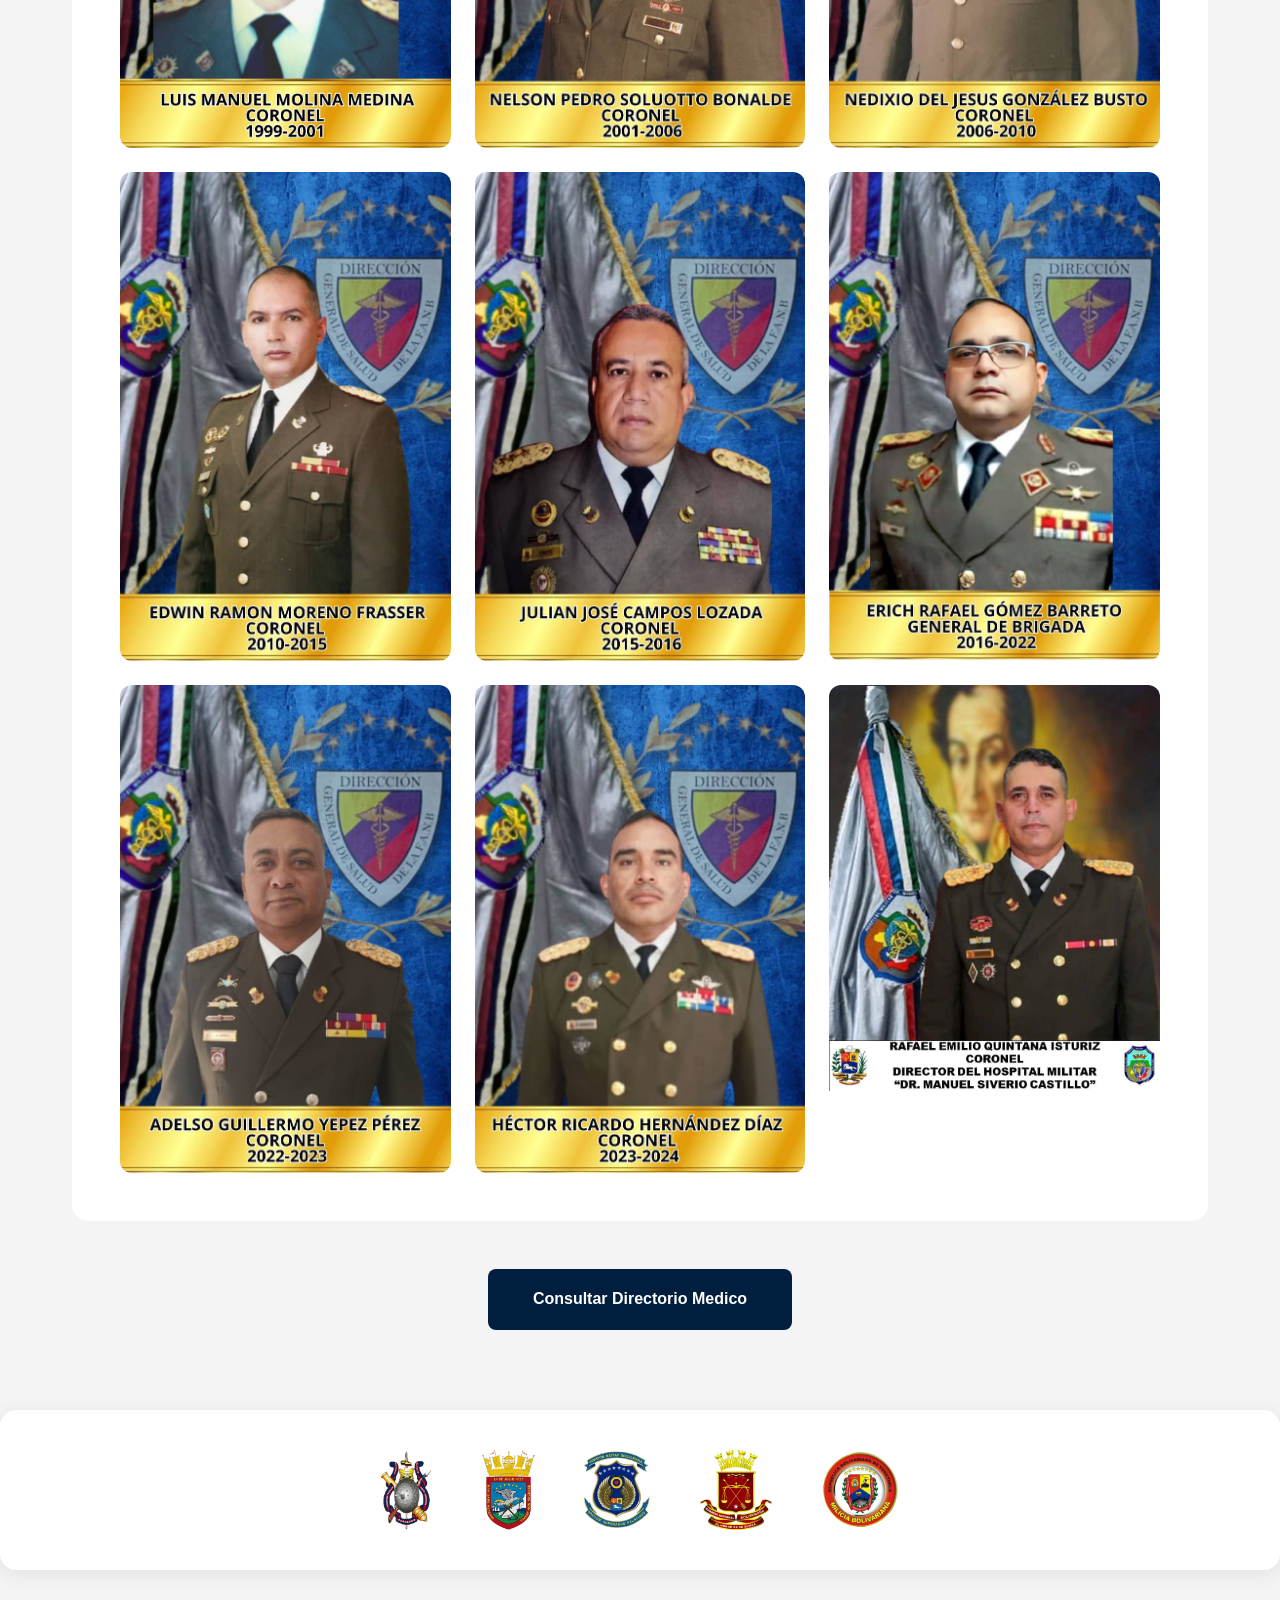
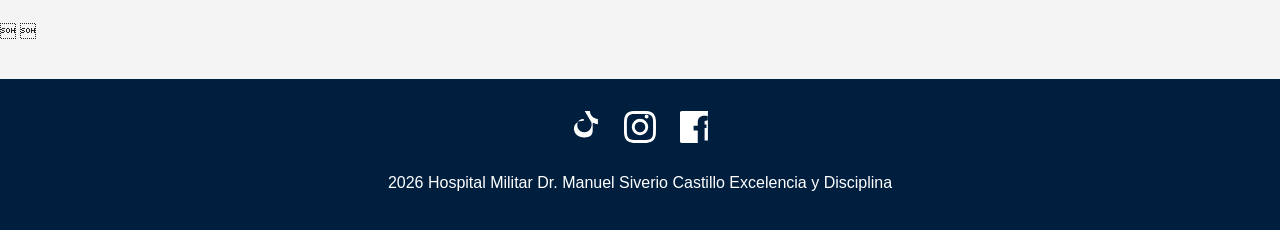
==== commit 0c12f74e: "Add files via upload" ====
--- a/hospital-militar/index.html
+++ b/hospital-militar/index.html
@@ -1,16 +1,27 @@
-﻿<!DOCTYPE html><html lang="es"><head><meta charset="UTF-8"><meta name="viewport" content="width=device-width, initial-scale=1.0"><title>Hospital Militar Dr. Manuel Siverio Castillo</title><link rel="stylesheet" href="./css/styles.css"></head><body><header style="background:#fff;padding:1rem 2rem;display:flex;justify-content:space-between;align-items:center;border-bottom:5px solid #001f3f;box-shadow:0 2px 10px rgba(0,0,0,0.1)"><img src="./img/logo-direccion.png" style="height:75px;width:auto;object-fit:contain;mix-blend-mode:multiply"><div style="text-align:center"><h2 style="color:#001f3f;font-size:1.4rem">Hospital Militar</h2><p style="color:#555;font-size:0.9rem;font-style:italic">Dr. Manuel Siverio Castillo</p></div><img src="./img/logo-hospital.png" style="height:75px;width:auto;object-fit:contain;mix-blend-mode:multiply"></header><nav style="background:#001f3f;padding:0.8rem 2rem;display:flex;justify-content:center;gap:3rem"><a href="./index.html" style="color:#fff;text-decoration:none;font-weight:600;font-size:0.88rem;text-transform:uppercase;letter-spacing:0.1em">Inicio</a><a href="./especialidades.html" style="color:#fff;text-decoration:none;font-weight:600;font-size:0.88rem;text-transform:uppercase;letter-spacing:0.1em">Directorio Médico</a><a href="./guia-admision.html" style="color:#fff;text-decoration:none;font-weight:600;font-size:0.88rem;text-transform:uppercase;letter-spacing:0.1em">Guía de Admisión</a></nav><section style="text-align:center;padding:5rem 2rem;background:linear-gradient(135deg,#001f3f,#003366);color:#fff"><h1 style="font-size:2.4rem;font-weight:700;margin-bottom:1rem">Excelencia Médica al Servicio de Nuestra Institución</h1><p style="font-size:1.1rem;max-width:750px;margin:0 auto;opacity:0.9">Portal Informativo Oficial del Hospital Militar Dr. Manuel Siverio Castillo, comprometidos con la salud y el bienestar de la Guarnición del estado Bolívar.</p></section><div style="max-width:1200px;margin:0 auto;padding:3rem 2rem"><section style="display:grid;grid-template-columns:1fr 1fr;gap:4rem;align-items:start;background:#fff;padding:3.5rem;border-radius:16px;box-shadow:0 4px 20px rgba(0,31,63,0.12);margin-bottom:3rem"><div><p style="font-size:0.8rem;font-weight:700;letter-spacing:0.15em;color:#001f3f;text-transform:uppercase;margin-bottom:0.5rem">Nuestra Historia</p><h2 style="font-size:2rem;color:#001f3f;margin-bottom:1.5rem;font-weight:700">El Hospital Militar de Puerto Ordaz.</h2><p style="margin-bottom:1.2rem;text-align:justify;color:#444;font-size:0.97rem;line-height:1.8">El Hospital Militar Dr. Manuel Siverio Castillo, de Puerto Ordaz, responde a los planes de expansión de la red sanitaria de la Fuerza Armada Nacional, contemplados en el plan global 2000-2010, para atender fundamentalmente las necesidades de salud de la Guarnición del estado Bolívar, con red de influencia en los estados Anzoátegui, Monagas, Delta Amacuro y Amazonas, lo que determina una población a atender que asciende aproximadamente a 40 mil personas, representando una importante contribución a la consolidación y desarrollo del eje Orinoco-Apure.</p><p style="margin-bottom:1.2rem;text-align:justify;color:#444;font-size:0.97rem;line-height:1.8">Además de representar una importante contribución al desarrollo de este eje, representa un centro asistencial de emergencia a la población en general; así como para consultas y hospitalizaciones a través del Plan Bolívar 2000, aseguró Humberto José Perozo, director de Sanidad de la Fuerza Armada Nacional.</p><p style="margin-bottom:1.2rem;text-align:justify;color:#444;font-size:0.97rem;line-height:1.8">Se distingue a este hospital con el nombre del Dr. Manuel Siverio Castillo (en la foto), médico-cirujano, egresado de la Universidad Central de Venezuela en 1936, quien ocupó diversos cargos en la administración pública. Se destacó por su abnegado apoyo al personal militar y civil acantonado en esta Guarnición, especialmente al componente de la Guardia Nacional, donde se desempeñó como médico en honor desde 1936 en las poblaciones de El Callao, Upata y Ciudad Bolívar.</p><p style="margin-bottom:1.2rem;text-align:justify;color:#444;font-size:0.97rem;line-height:1.8">El doctor Siverio nació en el barrio Santa Lucía de Ciudad Bolívar el 24 de enero 1906. Médico general, cirujano general, obstetra, radiólogo del Hospital Ruiz y Páez durante 43 años, al cabo de los cuales fue jubilado, pero aun así continuó trabajando por amor a la profesión.</p><p style="margin-bottom:1.2rem;text-align:justify;color:#444;font-size:0.97rem;line-height:1.8">Además de la medicina fue un gran aficionado a la música. Antes que médico fue músico. Sus instrumentos primarios fueron la bandolina, la guitarra, el cuatro y finalmente el violín porque según decía el violín es un instrumento bastante expresivo y el que mejor se acomodaba a su ritmo de vida y sensibilidad artístico-musical.</p></div><div style="position:sticky;top:2rem"><img src="./img/doctor-siverio.jpg" style="width:100%;border-radius:12px;box-shadow:0 8px 30px rgba(0,31,63,0.2)"></div></section> <section style="background:#fff;padding:3rem;border-radius:16px;margin-bottom:3rem;text-align:center"><h2 style="font-size:2rem;color:#001f3f;margin-bottom:1rem">Identidad Institucional</h2><p style="color:#555;max-width:700px;margin:0 auto 2rem">Nuestra institucion se rige bajo los mas estrictos principios eticos y profesionales.</p><div style="display:grid;grid-template-columns:1fr 1fr;gap:3rem;text-align:left;margin-bottom:2rem"><div><h3 style="color:#001f3f;margin-bottom:1rem">Mision</h3><p style="color:#555;line-height:1.8">Proporcionar atencion medica integral, preventiva y especializada de la mas alta calidad al personal militar de la Fuerza Armada Nacional Bolivariana, sus familiares con derecho y la comunidad.</p></div><div><h3 style="color:#001f3f;margin-bottom:1rem">Vision</h3><p style="color:#555;line-height:1.8">Consolidarnos como el centro de salud militar de referencia nacional de vanguardia, reconocido por la excelencia de nuestros servicios asistenciales y el humanismo de nuestro personal.</p></div></div><div style="display:grid;grid-template-columns:repeat(4,1fr);gap:2rem;border-top:1px solid #ccc;padding-top:2rem"><div style="text-align:center"><p style="font-size:1.5rem">★</p><p style="font-weight:600;color:#001f3f">Honor y Disciplina</p></div><div style="text-align:center"><p style="font-size:1.5rem">♥</p><p style="font-weight:600;color:#001f3f">Vocacion y Humanismo</p></div><div style="text-align:center"><p style="font-size:1.5rem">✦</p><p style="font-weight:600;color:#001f3f">Excelencia Medica</p></div><div style="text-align:center"><p style="font-size:1.5rem">❋</p><p style="font-weight:600;color:#001f3f">Compromiso Social</p></div></div></section><section style="background:#fff;padding:3rem;border-radius:16px;margin-bottom:3rem"><h2 style="font-size:2rem;color:#001f3f;text-align:center;margin-bottom:2rem">Directores del Hospital</h2><div style="display:grid;grid-template-columns:repeat(3,1fr);gap:1.5rem"><div style="border-radius:12px;overflow:hidden"><img src="./img/director-1.jpg" style="width:100%;height:auto;object-fit:contain;display:block"></div><div style="border-radius:12px;overflow:hidden"><img src="./img/director-2.jpg" style="width:100%;height:auto;object-fit:contain;display:block"></div><div style="border-radius:12px;overflow:hidden"><img src="./img/director-3.jpg" style="width:100%;height:auto;object-fit:contain;display:block"></div><div style="border-radius:12px;overflow:hidden"><img src="./img/director-4.jpg" style="width:100%;height:auto;object-fit:contain;display:block"></div><div style="border-radius:12px;overflow:hidden"><img src="./img/director-5.jpg" style="width:100%;height:auto;object-fit:contain;display:block"></div><div style="border-radius:12px;overflow:hidden"><img src="./img/director-6.jpg" style="width:100%;height:auto;object-fit:contain;display:block"></div><div style="border-radius:12px;overflow:hidden"><img src="./img/director-7.jpg" style="width:100%;height:auto;object-fit:contain;display:block"></div><div style="border-radius:12px;overflow:hidden"><img src="./img/director-8.jpg" style="width:100%;height:auto;object-fit:contain;display:block"></div><div style="border-radius:12px;overflow:hidden"><img src="./img/director-9.jpg" style="width:100%;height:auto;object-fit:contain;display:block"></div></div></section><div style="text-align:center;margin:2rem 0"><a href="./especialidades.html" style="background:#001f3f;color:#fff;padding:1rem 2.8rem;text-decoration:none;font-weight:700;border-radius:8px;display:inline-block">Consultar Directorio Medico</a></div></div> <section style="background: white; padding: 2.5rem; border-radius: 16px; margin-bottom: 3rem; box-shadow: 0 4px 20px rgba(0,0,0,0.08);">
-    <div style="display: flex; justify-content: center; align-items: center; gap: 3rem; flex-wrap: wrap;">
-        <img src="./img/elemento1.png" style="height: 80px; width: auto; object-fit: contain;">
-        <img src="./img/elemento2.png" style="height: 80px; width: auto; object-fit: contain;">
-        <img src="./img/elemento3.png" style="height: 80px; width: auto; object-fit: contain;">
-        <img src="./img/elemento4.png" style="height: 80px; width: auto; object-fit: contain;">
-        <img src="./img/elemento5.png" style="height: 80px; width: auto; object-fit: contain;">
-    </div>
-</section>
-
- 
-<script src="./js/app.js"></script>
-<footer style="background-color: #001f3f; color: white; text-align: center; padding: 2rem; margin-top: 2rem;">
-    <p>2026 Hospital Militar Dr. Manuel Siverio Castillo Excelencia y Disciplina</p>
-</footer>
+﻿<!DOCTYPE html><html lang="es"><head><meta charset="UTF-8"><meta name="viewport" content="width=device-width, initial-scale=1.0"><title>Hospital Militar Dr. Manuel Siverio Castillo</title><link rel="stylesheet" href="./css/styles.css"></head><body><header style="background:#fff;padding:1rem 2rem;display:flex;justify-content:space-between;align-items:center;border-bottom:5px solid #001f3f;box-shadow:0 2px 10px rgba(0,0,0,0.1)"><img src="./img/logo-direccion.png" style="height:75px;width:auto;object-fit:contain;mix-blend-mode:multiply"><div style="text-align:center"><h2 style="color:#001f3f;font-size:1.4rem">Hospital Militar Tipo 1</h2><p style="color:#555;font-size:0.9rem;font-style:italic">Dr. Manuel Siverio Castillo</p></div><img src="./img/logo-hospital.png" style="height:75px;width:auto;object-fit:contain;mix-blend-mode:multiply"></header><nav style="background:#001f3f;padding:0.8rem 2rem;display:flex;justify-content:center;gap:3rem"><a href="./index.html" style="color:#fff;text-decoration:none;font-weight:600;font-size:0.88rem;text-transform:uppercase;letter-spacing:0.1em">Inicio</a><a href="./especialidades.html" style="color:#fff;text-decoration:none;font-weight:600;font-size:0.88rem;text-transform:uppercase;letter-spacing:0.1em">Directorio Médico</a><a href="./guia-admision.html" style="color:#fff;text-decoration:none;font-weight:600;font-size:0.88rem;text-transform:uppercase;letter-spacing:0.1em">Guía de Admisión</a></nav><section style="text-align:center;padding:5rem 2rem;background:linear-gradient(135deg,#001f3f,#003366);color:#fff"><h1 style="font-size:2.4rem;font-weight:700;margin-bottom:1rem">Excelencia Médica al Servicio de Nuestra Institución</h1><p style="font-size:1.1rem;max-width:750px;margin:0 auto;opacity:0.9">Portal Informativo Oficial del Hospital Militar Dr. Manuel Siverio Castillo, comprometidos con la salud y el bienestar de la Guarnición del estado Bolívar.</p><img src="./img/fachada-hospital.jpeg" style="width: 100%; max-width: 900px; height: 300px; object-fit: cover; border-radius: 12px; margin-top: 2rem; display: block; margin-left: auto; margin-right: auto;"> </section><div style="max-width:1200px;margin:0 auto;padding:3rem 2rem"><section style="display:grid;grid-template-columns:1fr 1fr;gap:4rem;align-items:start;background:#fff;padding:3.5rem;border-radius:16px;box-shadow:0 4px 20px rgba(0,31,63,0.12);margin-bottom:3rem"><div><p style="font-size:0.8rem;font-weight:700;letter-spacing:0.15em;color:#001f3f;text-transform:uppercase;margin-bottom:0.5rem">Nuestra Historia</p><h2 style="font-size:2rem;color:#001f3f;margin-bottom:1.5rem;font-weight:700">El Hospital Militar de Puerto Ordaz.</h2><p style="margin-bottom:1.2rem;text-align:justify;color:#444;font-size:0.97rem;line-height:1.8">El Hospital Militar Dr. Manuel Siverio Castillo, de Puerto Ordaz, responde a los planes de expansión de la red sanitaria de la Fuerza Armada Nacional, contemplados en el plan global 2000-2010, para atender fundamentalmente las necesidades de salud de la Guarnición del estado Bolívar, con red de influencia en los estados Anzoátegui, Monagas, Delta Amacuro y Amazonas, lo que determina una población a atender que asciende aproximadamente a 40 mil personas, representando una importante contribución a la consolidación y desarrollo del eje Orinoco-Apure.</p><p style="margin-bottom:1.2rem;text-align:justify;color:#444;font-size:0.97rem;line-height:1.8">Además de representar una importante contribución al desarrollo de este eje, representa un centro asistencial de emergencia a la población en general; así como para consultas y hospitalizaciones a través del Plan Bolívar 2000, aseguró Humberto José Perozo, director de Sanidad de la Fuerza Armada Nacional.</p><p style="margin-bottom:1.2rem;text-align:justify;color:#444;font-size:0.97rem;line-height:1.8">Se distingue a este hospital con el nombre del Dr. Manuel Siverio Castillo (en la foto), médico-cirujano, egresado de la Universidad Central de Venezuela en 1936, quien ocupó diversos cargos en la administración pública. Se destacó por su abnegado apoyo al personal militar y civil acantonado en esta Guarnición, especialmente al componente de la Guardia Nacional, donde se desempeñó como médico en honor desde 1936 en las poblaciones de El Callao, Upata y Ciudad Bolívar.</p><p style="margin-bottom:1.2rem;text-align:justify;color:#444;font-size:0.97rem;line-height:1.8">El doctor Siverio nació en el barrio Santa Lucía de Ciudad Bolívar el 24 de enero 1906. Médico general, cirujano general, obstetra, radiólogo del Hospital Ruiz y Páez durante 43 años, al cabo de los cuales fue jubilado, pero aun así continuó trabajando por amor a la profesión.</p><p style="margin-bottom:1.2rem;text-align:justify;color:#444;font-size:0.97rem;line-height:1.8">Además de la medicina fue un gran aficionado a la música. Antes que médico fue músico. Sus instrumentos primarios fueron la bandolina, la guitarra, el cuatro y finalmente el violín porque según decía el violín es un instrumento bastante expresivo y el que mejor se acomodaba a su ritmo de vida y sensibilidad artístico-musical.</p></div><div style="position:sticky;top:2rem"><img src="./img/doctor-siverio.jpg" style="width:100%;border-radius:12px;box-shadow:0 8px 30px rgba(0,31,63,0.2)"></div></section> <section style="background:#fff;padding:3rem;border-radius:16px;margin-bottom:3rem;text-align:center"><h2 style="font-size:2rem;color:#001f3f;margin-bottom:1rem">Identidad Institucional</h2><p style="color:#555;max-width:700px;margin:0 auto 2rem">Nuestra institucion se rige bajo los mas estrictos principios eticos y profesionales.</p><div class="grid-mision-vision" style="display:grid;grid-template-columns:1fr 1fr;gap:3rem;text-align:left;margin-bottom:2rem"><div><h3 style="color:#001f3f;margin-bottom:1rem">Mision</h3><p style="color:#555;line-height:1.8">Proporcionar atencion medica integral, preventiva y especializada de la mas alta calidad al personal militar de la Fuerza Armada Nacional Bolivariana, sus familiares con derecho y la comunidad.</p></div><div><h3 style="color:#001f3f;margin-bottom:1rem">Vision</h3><p style="color:#555;line-height:1.8">Consolidarnos como el centro de salud militar de referencia nacional de vanguardia, reconocido por la excelencia de nuestros servicios asistenciales y el humanismo de nuestro personal.</p></div></div><div class="grid-valores" style="display:grid;grid-template-columns:repeat(4,1fr);gap:2rem;border-top:1px solid #ccc;padding-top:2rem"><div style="text-align:center"><p style="font-size:1.5rem">★</p><p style="font-weight:600;color:#001f3f">Honor y Disciplina</p></div><div style="text-align:center"><p style="font-size:1.5rem">♥</p><p style="font-weight:600;color:#001f3f">Vocacion y Humanismo</p></div><div style="text-align:center"><p style="font-size:1.5rem">✦</p><p style="font-weight:600;color:#001f3f">Excelencia Medica</p></div><div style="text-align:center"><p style="font-size:1.5rem">❋</p><p style="font-weight:600;color:#001f3f">Compromiso Social</p></div></div></section><section style="background:#fff;padding:3rem;border-radius:16px;margin-bottom:3rem"><h2 style="font-size:2rem;color:#001f3f;text-align:center;margin-bottom:2rem">Directores del Hospital</h2><div class="grid-directores" style="display:grid;grid-template-columns:repeat(3,1fr);gap:1.5rem"><div style="border-radius:12px;overflow:hidden"><img src="./img/director-1.jpg" style="width:100%;height:auto;object-fit:contain;display:block"></div><div style="border-radius:12px;overflow:hidden"><img src="./img/director-2.jpg" style="width:100%;height:auto;object-fit:contain;display:block"></div><div style="border-radius:12px;overflow:hidden"><img src="./img/director-3.jpg" style="width:100%;height:auto;object-fit:contain;display:block"></div><div style="border-radius:12px;overflow:hidden"><img src="./img/director-4.jpg" style="width:100%;height:auto;object-fit:contain;display:block"></div><div style="border-radius:12px;overflow:hidden"><img src="./img/director-5.jpg" style="width:100%;height:auto;object-fit:contain;display:block"></div><div style="border-radius:12px;overflow:hidden"><img src="./img/director-6.jpg" style="width:100%;height:auto;object-fit:contain;display:block"></div><div style="border-radius:12px;overflow:hidden"><img src="./img/director-7.jpg" style="width:100%;height:auto;object-fit:contain;display:block"></div><div style="border-radius:12px;overflow:hidden"><img src="./img/director-8.jpg" style="width:100%;height:auto;object-fit:contain;display:block"></div><div style="border-radius:12px;overflow:hidden"><img src="./img/director-9.jpg" style="width:100%;height:auto;object-fit:contain;display:block"></div></div></section><div style="text-align:center;margin:2rem 0"><a href="./especialidades.html" style="background:#001f3f;color:#fff;padding:1rem 2.8rem;text-decoration:none;font-weight:700;border-radius:8px;display:inline-block">Consultar Directorio Medico</a></div></div> <section style="background: white; padding: 2.5rem; border-radius: 16px; margin-bottom: 3rem; box-shadow: 0 4px 20px rgba(0,0,0,0.08);">
+    <div style="display: flex; justify-content: center; align-items: center; gap: 3rem; flex-wrap: wrap;">
+        <img src="./img/elemento5.png" style="height: 80px; width: auto; object-fit: contain;">
+        <img src="./img/elemento3.png" style="height: 80px; width: auto; object-fit: contain;">
+        <img src="./img/elemento2.png" style="height: 80px; width: auto; object-fit: contain;">
+        <img src="./img/elemento4.png" style="height: 80px; width: auto; object-fit: contain;">
+        <img src="./img/elemento1.png" style="height: 80px; width: auto; object-fit: contain;">
+    </div>
+</section>
+
+ 
+<script src="./js/app.js"></script>
+<footer style="background-color: #001f3f; color: white; text-align: center; padding: 2rem; margin-top: 2rem;">
+    <div style="display: flex; justify-content: center; gap: 1.5rem; margin-bottom: 1rem;">
+        <a href="https://www.tiktok.com/@hospimilptordaz?_r=1&_t=ZS-96qkJrQTjtt" target="_blank" style="color: white;">
+            <svg xmlns="http://www.w3.org/2000/svg" width="32" height="32" fill="currentColor" viewBox="0 0 24 24"><path d="M12.525.02c1.31-.02 2.61-.01 3.91-.02.08 1.53.63 3.09 1.75 4.17 1.12 1.11 2.7 1.62 4.24 1.79v4.03c-1.28-.2-2.53-.59-3.69-1.17-.07-.03-.14-.06-.21-.1V15c0 2.14-1.41 4.1-3.58 4.56-2.17.46-4.54.3-6.45-.42-1.91-.72-3.4-2.45-3.88-4.48-.47-2.03.08-4.1 1.6-5.43 1.52-1.33 3.63-1.96 5.64-1.83V6.1c-1.43-.1-2.87.4-3.8 1.44-.91 1.04-1.21 2.53-1.04 3.95.17 1.42.97 2.73 2.2 3.52 1.23.79 2.83 1.1 4.35 0.75 1.52-.35 2.78-1.37 3.52-2.8 0.74-1.43 0.83-3.1 0.4-4.57z"/></svg>
+        </a>
+        <a href="https://www.instagram.com/hospimilptordaz?utm_source=qr&igsh=MXhvaG5kcXFnY3A3Yw==" target="_blank" style="color: white;">
+            <svg xmlns="http://www.w3.org/2000/svg" width="32" height="32" fill="currentColor" viewBox="0 0 24 24"><path d="M12 2.163c3.204 0 3.584.012 4.85.07 1.366.062 2.633.332 3.608 1.308.975.975 1.245 2.242 1.308 3.608.058 1.266.07 1.646.07 4.85s-.012 3.584-.07 4.85c-.062 1.366-.332 2.633-1.308 3.608-.975.975-2.242 1.245-3.608 1.308-1.266.058-1.646.07-4.85.07s-3.584-.012-4.85-.07c-1.366-.062-2.633-.332-3.608-1.308-.975-.975-1.245-2.242-1.308-3.608-.058-1.266-.07-1.646-.07-4.85s.012-3.584.07-4.85c.062-1.366.332-2.633 1.308-3.608.975-.975 2.242-1.245 3.608-1.308 1.266-.058 1.646-.07 4.85-.07zM12 0C8.741 0 8.333.014 7.053.072 2.695.272.273 2.69.073 7.052.014 8.333 0 8.741 0 12s.014 3.667.072 4.947c.2 4.358 2.618 6.78 6.98 6.98 1.281.058 1.688.07 4.948.07s3.667-.014 4.947-.072c4.358-.2 6.78-2.618 6.98-6.98.058-1.281.07-1.688.07-4.948s-.014-3.667-.072-4.947c-.2-4.358-2.618-6.78-6.98-6.98-1.281-.058-1.688-.07-4.948-.07zM12 5.838a6.162 6.162 0 1 0 0 12.324 6.162 6.162 0 0 0 0-12.324zM12 16a4 4 0 1 1 0-8 4 4 0 0 1 0 8zm6.406-11.845a1.44 1.44 0 1 0-2.88 0 1.44 1.44 0 0 0 2.88 0z"/></svg>
+        </a>
+        <a href="https://www.facebook.com/profile.php?id=61576676690830" target="_blank" style="color: white;">
+            <svg xmlns="http://www.w3.org/2000/svg" width="32" height="32" fill="currentColor" viewBox="0 0 24 24"><path d="M22.675 0h-21.35c-.732 0-1.326.593-1.326 1.326v21.354c0 .733.594 1.326 1.326 1.326h11.992v-9.294h-3.128v-3.622h3.128v-2.671c0-3.1 1.893-4.788 4.659-4.788 1.325 0 2.463.099 2.795.239v3.05a4.833 4.833 0 0 1-2.318.61v2.587h1.375v2.671h-1.375v9.295h2.475v-21.354c0-.733.594-1.326 1.326-1.326z"/></svg>
+        </a>
+    </div>
+    <p>2026 Hospital Militar Dr. Manuel Siverio Castillo Excelencia y Disciplina</p>
+</footer>
 </body></html>
--- a/hospital-militar/css/styles.css
+++ b/hospital-militar/css/styles.css
@@ -221,4 +221,36 @@
   padding: 2rem;
   margin-top: 4rem;
 }
-header img { mix-blend-mode: multiply; background: transparent; }
+header img { mix-blend-mode: multiply; background: transparent; }
+
+@media (max-width: 768px) {
+  .section-historia {
+    flex-direction: column;
+    gap: 1.5rem;
+  }
+  .historia-img img {
+    max-width: 100%;
+    height: 250px;
+    object-fit: cover;
+  }
+  .historia-text h2 {
+    font-size: 1.5rem;
+  }
+  .historia-text p {
+    font-size: 0.9rem;
+    text-align: left;
+  }
+  .hero h1 {
+    font-size: 1.6rem;
+  }
+  .grid-mision-vision {
+    grid-template-columns: 1fr !important;
+  }
+  .grid-valores {
+    grid-template-columns: repeat(2, 1fr) !important;
+  }
+  .grid-directores {
+    grid-template-columns: repeat(2, 1fr) !important;
+  }
+}
+
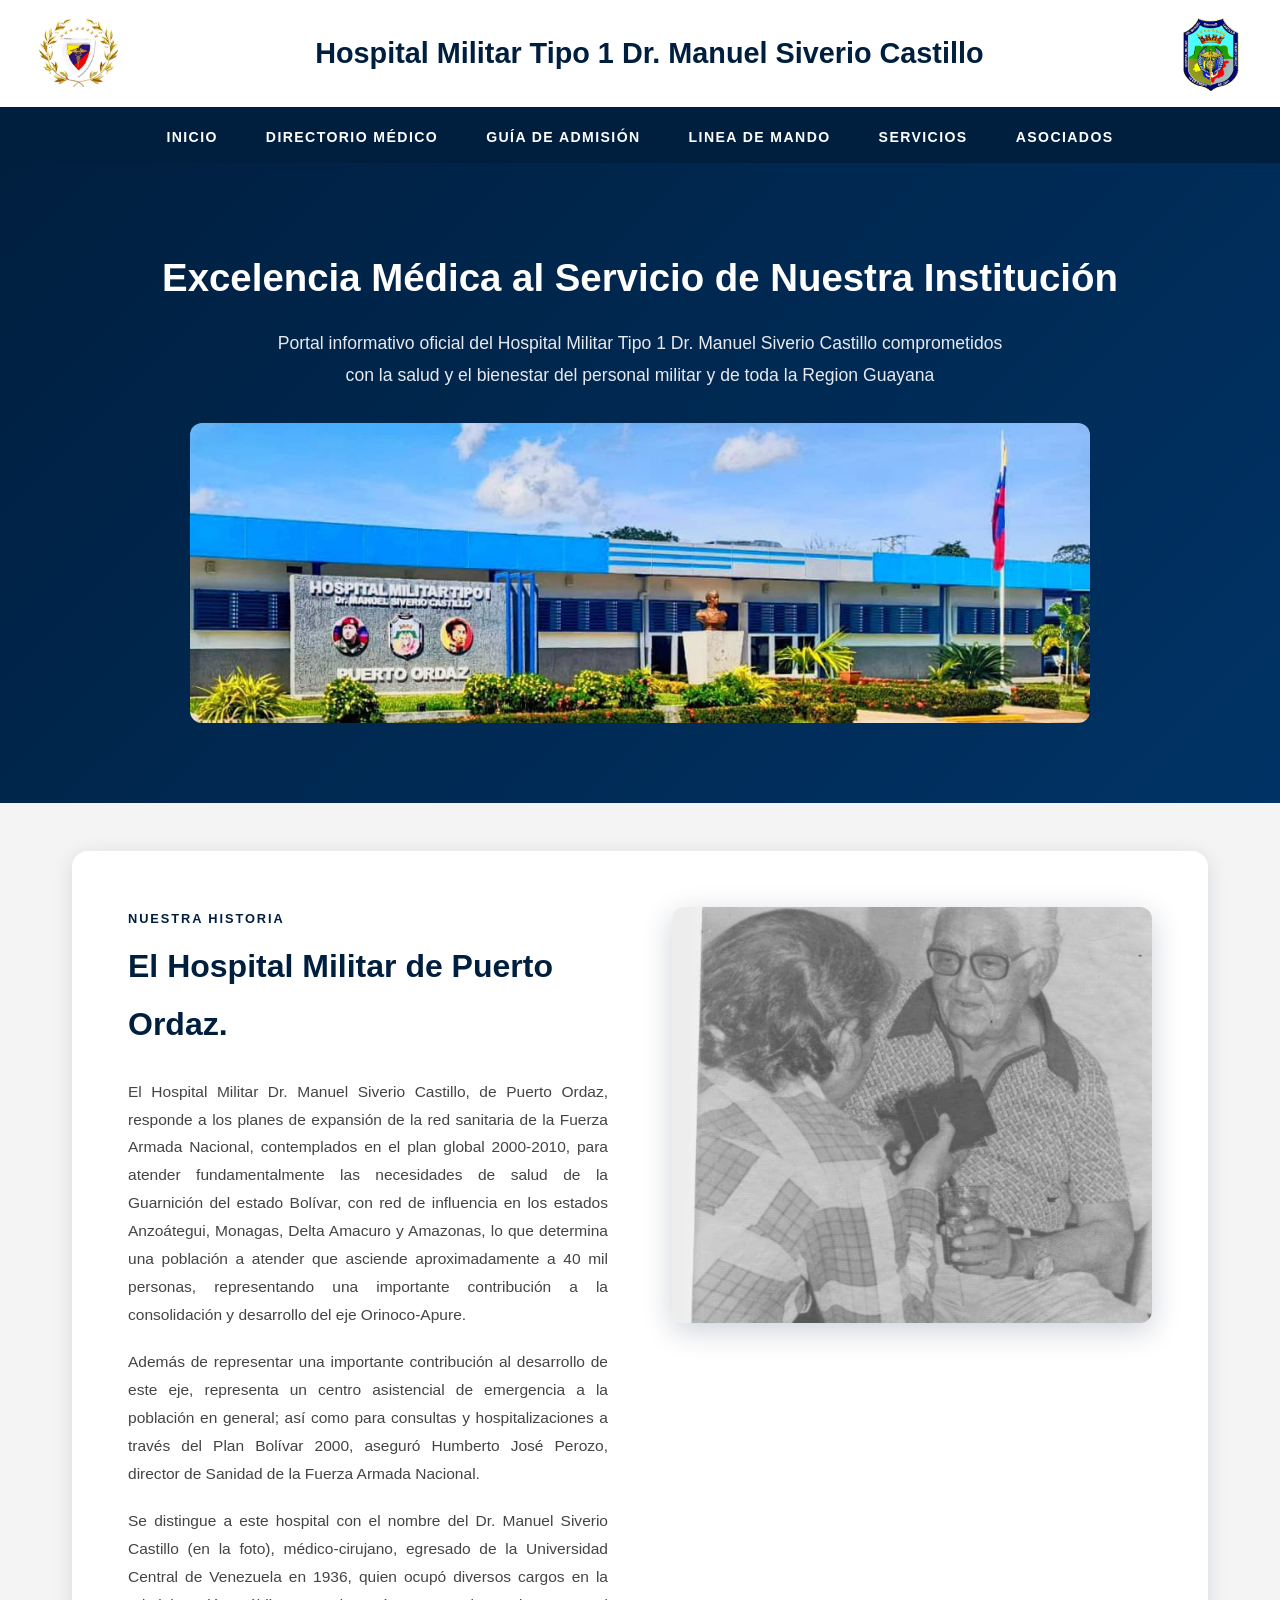
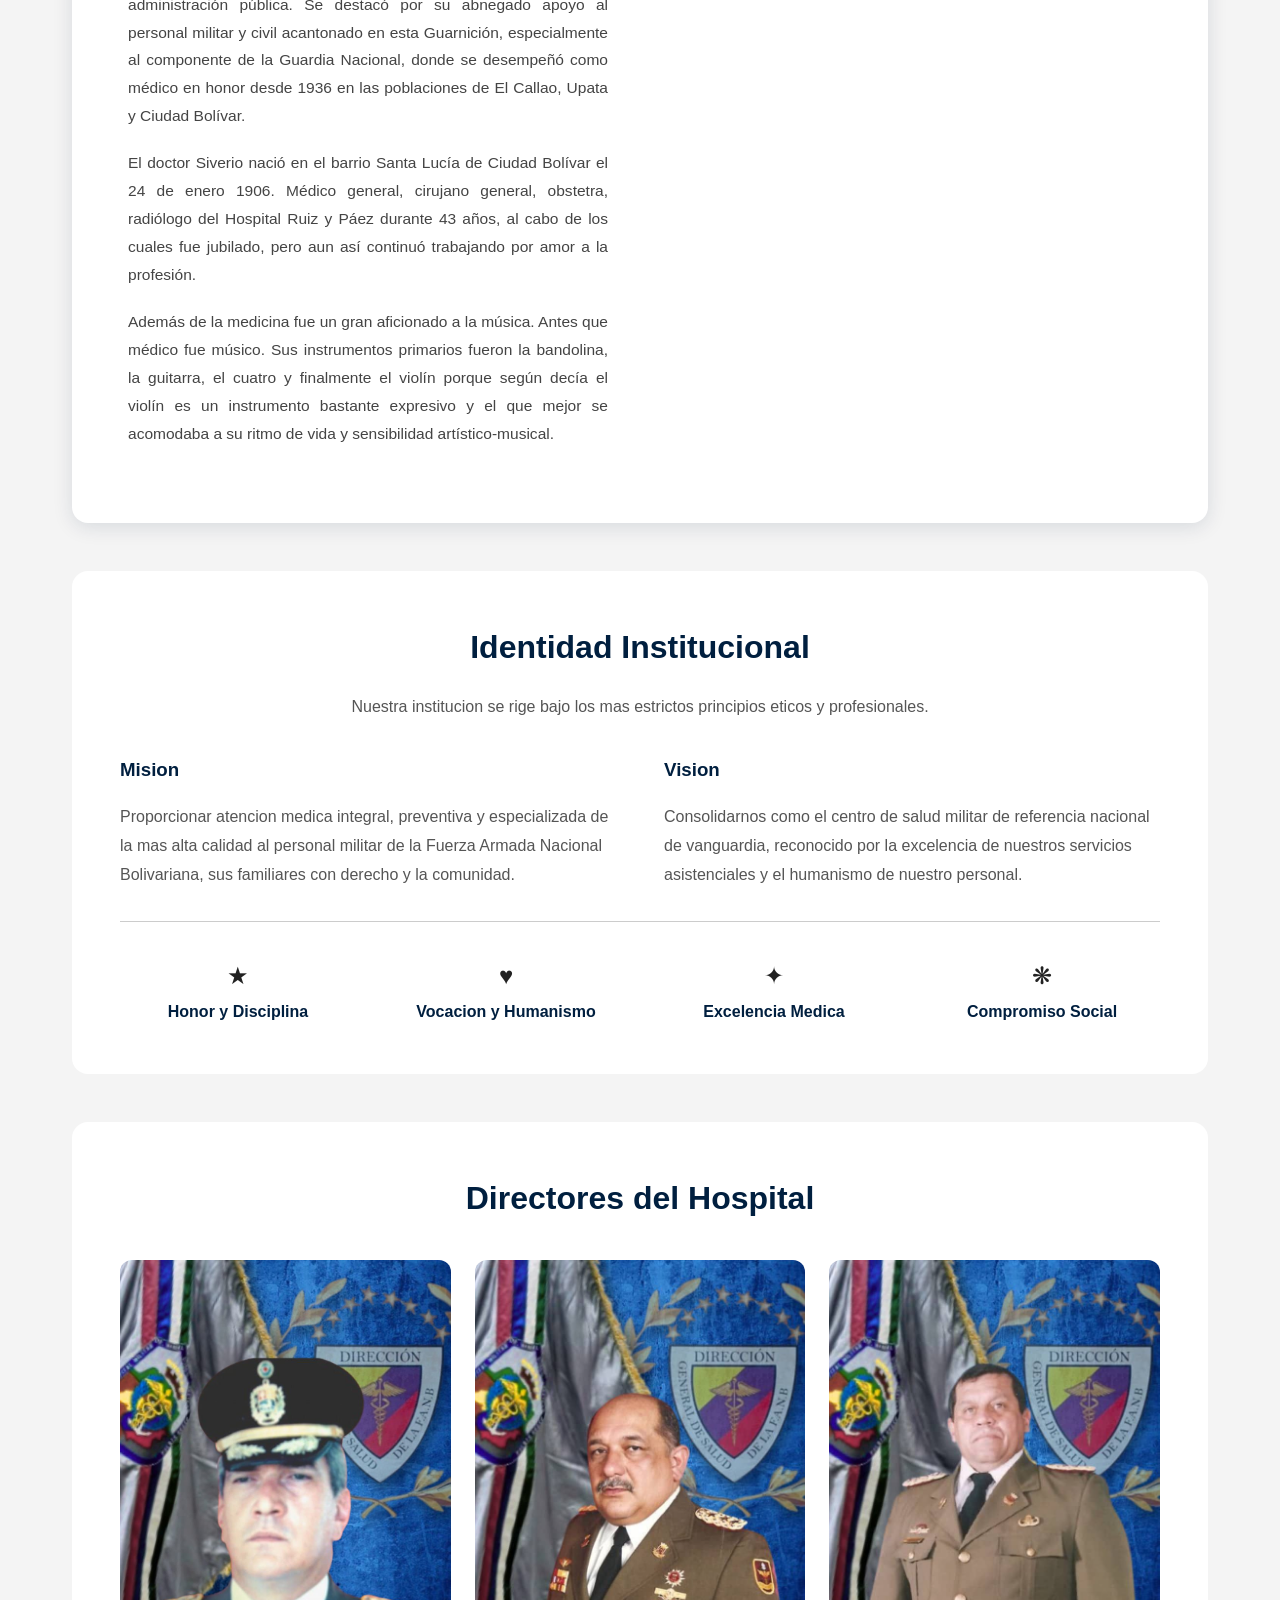
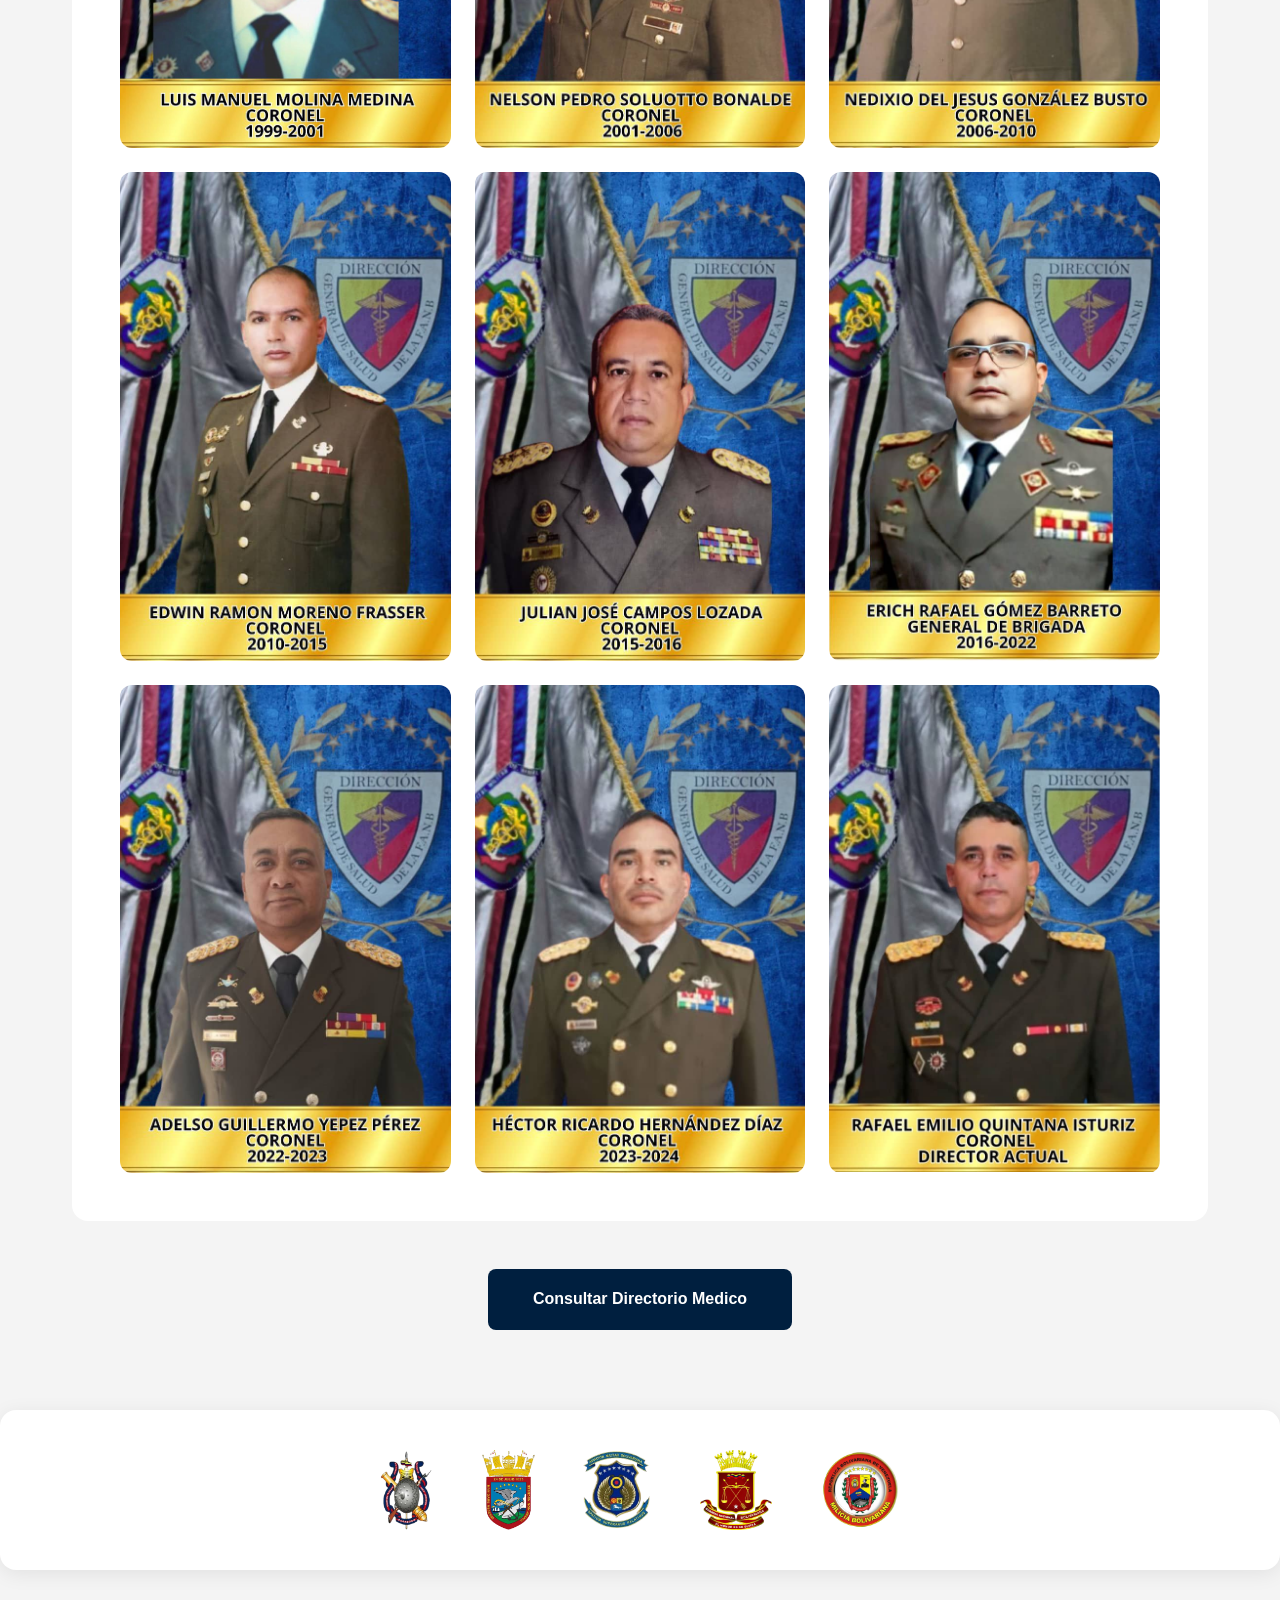
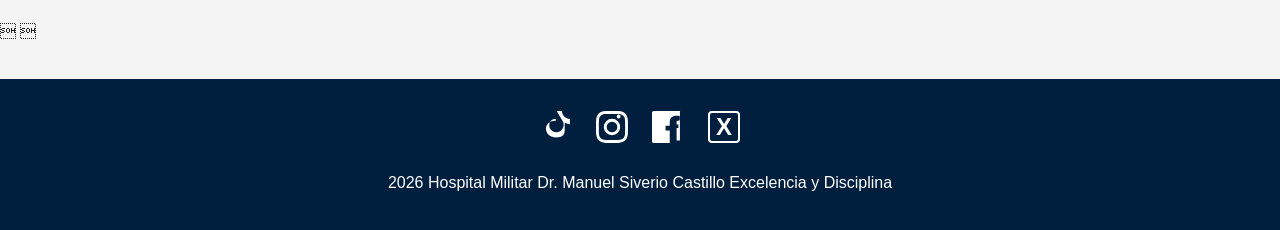
==== commit b4a1aeac: "Add files via upload" ====
--- a/hospital-militar/index.html
+++ b/hospital-militar/index.html
@@ -1,4 +1,4 @@
-﻿<!DOCTYPE html><html lang="es"><head><meta charset="UTF-8"><meta name="viewport" content="width=device-width, initial-scale=1.0"><title>Hospital Militar Dr. Manuel Siverio Castillo</title><link rel="stylesheet" href="./css/styles.css"></head><body><header style="background:#fff;padding:1rem 2rem;display:flex;justify-content:space-between;align-items:center;border-bottom:5px solid #001f3f;box-shadow:0 2px 10px rgba(0,0,0,0.1)"><img src="./img/logo-direccion.png" style="height:75px;width:auto;object-fit:contain;mix-blend-mode:multiply"><div style="text-align:center"><h2 style="color:#001f3f;font-size:1.4rem">Hospital Militar Tipo 1</h2><p style="color:#555;font-size:0.9rem;font-style:italic">Dr. Manuel Siverio Castillo</p></div><img src="./img/logo-hospital.png" style="height:75px;width:auto;object-fit:contain;mix-blend-mode:multiply"></header><nav style="background:#001f3f;padding:0.8rem 2rem;display:flex;justify-content:center;gap:3rem"><a href="./index.html" style="color:#fff;text-decoration:none;font-weight:600;font-size:0.88rem;text-transform:uppercase;letter-spacing:0.1em">Inicio</a><a href="./especialidades.html" style="color:#fff;text-decoration:none;font-weight:600;font-size:0.88rem;text-transform:uppercase;letter-spacing:0.1em">Directorio Médico</a><a href="./guia-admision.html" style="color:#fff;text-decoration:none;font-weight:600;font-size:0.88rem;text-transform:uppercase;letter-spacing:0.1em">Guía de Admisión</a></nav><section style="text-align:center;padding:5rem 2rem;background:linear-gradient(135deg,#001f3f,#003366);color:#fff"><h1 style="font-size:2.4rem;font-weight:700;margin-bottom:1rem">Excelencia Médica al Servicio de Nuestra Institución</h1><p style="font-size:1.1rem;max-width:750px;margin:0 auto;opacity:0.9">Portal Informativo Oficial del Hospital Militar Dr. Manuel Siverio Castillo, comprometidos con la salud y el bienestar de la Guarnición del estado Bolívar.</p><img src="./img/fachada-hospital.jpeg" style="width: 100%; max-width: 900px; height: 300px; object-fit: cover; border-radius: 12px; margin-top: 2rem; display: block; margin-left: auto; margin-right: auto;"> </section><div style="max-width:1200px;margin:0 auto;padding:3rem 2rem"><section style="display:grid;grid-template-columns:1fr 1fr;gap:4rem;align-items:start;background:#fff;padding:3.5rem;border-radius:16px;box-shadow:0 4px 20px rgba(0,31,63,0.12);margin-bottom:3rem"><div><p style="font-size:0.8rem;font-weight:700;letter-spacing:0.15em;color:#001f3f;text-transform:uppercase;margin-bottom:0.5rem">Nuestra Historia</p><h2 style="font-size:2rem;color:#001f3f;margin-bottom:1.5rem;font-weight:700">El Hospital Militar de Puerto Ordaz.</h2><p style="margin-bottom:1.2rem;text-align:justify;color:#444;font-size:0.97rem;line-height:1.8">El Hospital Militar Dr. Manuel Siverio Castillo, de Puerto Ordaz, responde a los planes de expansión de la red sanitaria de la Fuerza Armada Nacional, contemplados en el plan global 2000-2010, para atender fundamentalmente las necesidades de salud de la Guarnición del estado Bolívar, con red de influencia en los estados Anzoátegui, Monagas, Delta Amacuro y Amazonas, lo que determina una población a atender que asciende aproximadamente a 40 mil personas, representando una importante contribución a la consolidación y desarrollo del eje Orinoco-Apure.</p><p style="margin-bottom:1.2rem;text-align:justify;color:#444;font-size:0.97rem;line-height:1.8">Además de representar una importante contribución al desarrollo de este eje, representa un centro asistencial de emergencia a la población en general; así como para consultas y hospitalizaciones a través del Plan Bolívar 2000, aseguró Humberto José Perozo, director de Sanidad de la Fuerza Armada Nacional.</p><p style="margin-bottom:1.2rem;text-align:justify;color:#444;font-size:0.97rem;line-height:1.8">Se distingue a este hospital con el nombre del Dr. Manuel Siverio Castillo (en la foto), médico-cirujano, egresado de la Universidad Central de Venezuela en 1936, quien ocupó diversos cargos en la administración pública. Se destacó por su abnegado apoyo al personal militar y civil acantonado en esta Guarnición, especialmente al componente de la Guardia Nacional, donde se desempeñó como médico en honor desde 1936 en las poblaciones de El Callao, Upata y Ciudad Bolívar.</p><p style="margin-bottom:1.2rem;text-align:justify;color:#444;font-size:0.97rem;line-height:1.8">El doctor Siverio nació en el barrio Santa Lucía de Ciudad Bolívar el 24 de enero 1906. Médico general, cirujano general, obstetra, radiólogo del Hospital Ruiz y Páez durante 43 años, al cabo de los cuales fue jubilado, pero aun así continuó trabajando por amor a la profesión.</p><p style="margin-bottom:1.2rem;text-align:justify;color:#444;font-size:0.97rem;line-height:1.8">Además de la medicina fue un gran aficionado a la música. Antes que médico fue músico. Sus instrumentos primarios fueron la bandolina, la guitarra, el cuatro y finalmente el violín porque según decía el violín es un instrumento bastante expresivo y el que mejor se acomodaba a su ritmo de vida y sensibilidad artístico-musical.</p></div><div style="position:sticky;top:2rem"><img src="./img/doctor-siverio.jpg" style="width:100%;border-radius:12px;box-shadow:0 8px 30px rgba(0,31,63,0.2)"></div></section> <section style="background:#fff;padding:3rem;border-radius:16px;margin-bottom:3rem;text-align:center"><h2 style="font-size:2rem;color:#001f3f;margin-bottom:1rem">Identidad Institucional</h2><p style="color:#555;max-width:700px;margin:0 auto 2rem">Nuestra institucion se rige bajo los mas estrictos principios eticos y profesionales.</p><div class="grid-mision-vision" style="display:grid;grid-template-columns:1fr 1fr;gap:3rem;text-align:left;margin-bottom:2rem"><div><h3 style="color:#001f3f;margin-bottom:1rem">Mision</h3><p style="color:#555;line-height:1.8">Proporcionar atencion medica integral, preventiva y especializada de la mas alta calidad al personal militar de la Fuerza Armada Nacional Bolivariana, sus familiares con derecho y la comunidad.</p></div><div><h3 style="color:#001f3f;margin-bottom:1rem">Vision</h3><p style="color:#555;line-height:1.8">Consolidarnos como el centro de salud militar de referencia nacional de vanguardia, reconocido por la excelencia de nuestros servicios asistenciales y el humanismo de nuestro personal.</p></div></div><div class="grid-valores" style="display:grid;grid-template-columns:repeat(4,1fr);gap:2rem;border-top:1px solid #ccc;padding-top:2rem"><div style="text-align:center"><p style="font-size:1.5rem">★</p><p style="font-weight:600;color:#001f3f">Honor y Disciplina</p></div><div style="text-align:center"><p style="font-size:1.5rem">♥</p><p style="font-weight:600;color:#001f3f">Vocacion y Humanismo</p></div><div style="text-align:center"><p style="font-size:1.5rem">✦</p><p style="font-weight:600;color:#001f3f">Excelencia Medica</p></div><div style="text-align:center"><p style="font-size:1.5rem">❋</p><p style="font-weight:600;color:#001f3f">Compromiso Social</p></div></div></section><section style="background:#fff;padding:3rem;border-radius:16px;margin-bottom:3rem"><h2 style="font-size:2rem;color:#001f3f;text-align:center;margin-bottom:2rem">Directores del Hospital</h2><div class="grid-directores" style="display:grid;grid-template-columns:repeat(3,1fr);gap:1.5rem"><div style="border-radius:12px;overflow:hidden"><img src="./img/director-1.jpg" style="width:100%;height:auto;object-fit:contain;display:block"></div><div style="border-radius:12px;overflow:hidden"><img src="./img/director-2.jpg" style="width:100%;height:auto;object-fit:contain;display:block"></div><div style="border-radius:12px;overflow:hidden"><img src="./img/director-3.jpg" style="width:100%;height:auto;object-fit:contain;display:block"></div><div style="border-radius:12px;overflow:hidden"><img src="./img/director-4.jpg" style="width:100%;height:auto;object-fit:contain;display:block"></div><div style="border-radius:12px;overflow:hidden"><img src="./img/director-5.jpg" style="width:100%;height:auto;object-fit:contain;display:block"></div><div style="border-radius:12px;overflow:hidden"><img src="./img/director-6.jpg" style="width:100%;height:auto;object-fit:contain;display:block"></div><div style="border-radius:12px;overflow:hidden"><img src="./img/director-7.jpg" style="width:100%;height:auto;object-fit:contain;display:block"></div><div style="border-radius:12px;overflow:hidden"><img src="./img/director-8.jpg" style="width:100%;height:auto;object-fit:contain;display:block"></div><div style="border-radius:12px;overflow:hidden"><img src="./img/director-9.jpg" style="width:100%;height:auto;object-fit:contain;display:block"></div></div></section><div style="text-align:center;margin:2rem 0"><a href="./especialidades.html" style="background:#001f3f;color:#fff;padding:1rem 2.8rem;text-decoration:none;font-weight:700;border-radius:8px;display:inline-block">Consultar Directorio Medico</a></div></div> <section style="background: white; padding: 2.5rem; border-radius: 16px; margin-bottom: 3rem; box-shadow: 0 4px 20px rgba(0,0,0,0.08);">
+﻿<!DOCTYPE html><html lang="es"><head><meta charset="UTF-8"><meta name="viewport" content="width=device-width, initial-scale=1.0"><title>Hospital Militar Dr. Manuel Siverio Castillo</title><link rel="stylesheet" href="./css/styles.css"></head><body><header style="background:#fff;padding:1rem 2rem;display:flex;justify-content:space-between;align-items:center;border-bottom:5px solid #001f3f;box-shadow:0 2px 10px rgba(0,0,0,0.1)"><img src="./img/logo-direccion.png" style="height:75px;width:auto;object-fit:contain;mix-blend-mode:multiply"><div style="text-align: center;"><h2 style="color: #001f3f; font-size: 1.8rem; font-weight: 700; font-style: normal; display: inline;">Hospital Militar Tipo 1</h2><span style="color: #001f3f; font-size: 1.8rem; font-weight: 700; font-style: normal; margin-left: 0.5rem;">Dr. Manuel Siverio Castillo</span></div><img src="./img/logo-hospital.png" style="height:75px;width:auto;object-fit:contain;mix-blend-mode:multiply"></header><nav style="background:#001f3f;padding:0.8rem 2rem;display:flex;justify-content:center;gap:3rem"><a href="./index.html" style="color:#fff;text-decoration:none;font-weight:600;font-size:0.88rem;text-transform:uppercase;letter-spacing:0.1em">Inicio</a><a href="./especialidades.html" style="color:#fff;text-decoration:none;font-weight:600;font-size:0.88rem;text-transform:uppercase;letter-spacing:0.1em">Directorio Médico</a><a href="./guia-admision.html" style="color:#fff;text-decoration:none;font-weight:600;font-size:0.88rem;text-transform:uppercase;letter-spacing:0.1em">Guía de Admisión</a><a href="./linea-mando.html" style="color:#fff;text-decoration:none;font-weight:600;font-size:0.88rem;text-transform:uppercase;letter-spacing:0.1em">Linea de Mando</a><a href="./servicios.html" style="color:#fff;text-decoration:none;font-weight:600;font-size:0.88rem;text-transform:uppercase;letter-spacing:0.1em">Servicios</a><a href="./asociados.html" style="color:#fff;text-decoration:none;font-weight:600;font-size:0.88rem;text-transform:uppercase;letter-spacing:0.1em">Asociados</a></nav><section style="text-align:center;padding:5rem 2rem;background:linear-gradient(135deg,#001f3f,#003366);color:#fff"><h1 style="font-size:2.4rem;font-weight:700;margin-bottom:1rem">Excelencia Médica al Servicio de Nuestra Institución</h1><p style="font-size:1.1rem;max-width:750px;margin:0 auto;opacity:0.9">Portal informativo oficial del Hospital Militar Tipo 1 Dr. Manuel Siverio Castillo comprometidos con la salud y el bienestar del personal militar y de toda la Region Guayana</p><img src="./img/fachada-hospital.jpeg" style="width: 100%; max-width: 900px; height: 300px; object-fit: cover; border-radius: 12px; margin-top: 2rem; display: block; margin-left: auto; margin-right: auto;"> </section><div style="max-width:1200px;margin:0 auto;padding:3rem 2rem"><section style="display:grid;grid-template-columns:1fr 1fr;gap:4rem;align-items:start;background:#fff;padding:3.5rem;border-radius:16px;box-shadow:0 4px 20px rgba(0,31,63,0.12);margin-bottom:3rem"><div><p style="font-size:0.8rem;font-weight:700;letter-spacing:0.15em;color:#001f3f;text-transform:uppercase;margin-bottom:0.5rem">Nuestra Historia</p><h2 style="font-size:2rem;color:#001f3f;margin-bottom:1.5rem;font-weight:700">El Hospital Militar de Puerto Ordaz.</h2><p style="margin-bottom:1.2rem;text-align:justify;color:#444;font-size:0.97rem;line-height:1.8">El Hospital Militar Dr. Manuel Siverio Castillo, de Puerto Ordaz, responde a los planes de expansión de la red sanitaria de la Fuerza Armada Nacional, contemplados en el plan global 2000-2010, para atender fundamentalmente las necesidades de salud de la Guarnición del estado Bolívar, con red de influencia en los estados Anzoátegui, Monagas, Delta Amacuro y Amazonas, lo que determina una población a atender que asciende aproximadamente a 40 mil personas, representando una importante contribución a la consolidación y desarrollo del eje Orinoco-Apure.</p><p style="margin-bottom:1.2rem;text-align:justify;color:#444;font-size:0.97rem;line-height:1.8">Además de representar una importante contribución al desarrollo de este eje, representa un centro asistencial de emergencia a la población en general; así como para consultas y hospitalizaciones a través del Plan Bolívar 2000, aseguró Humberto José Perozo, director de Sanidad de la Fuerza Armada Nacional.</p><p style="margin-bottom:1.2rem;text-align:justify;color:#444;font-size:0.97rem;line-height:1.8">Se distingue a este hospital con el nombre del Dr. Manuel Siverio Castillo (en la foto), médico-cirujano, egresado de la Universidad Central de Venezuela en 1936, quien ocupó diversos cargos en la administración pública. Se destacó por su abnegado apoyo al personal militar y civil acantonado en esta Guarnición, especialmente al componente de la Guardia Nacional, donde se desempeñó como médico en honor desde 1936 en las poblaciones de El Callao, Upata y Ciudad Bolívar.</p><p style="margin-bottom:1.2rem;text-align:justify;color:#444;font-size:0.97rem;line-height:1.8">El doctor Siverio nació en el barrio Santa Lucía de Ciudad Bolívar el 24 de enero 1906. Médico general, cirujano general, obstetra, radiólogo del Hospital Ruiz y Páez durante 43 años, al cabo de los cuales fue jubilado, pero aun así continuó trabajando por amor a la profesión.</p><p style="margin-bottom:1.2rem;text-align:justify;color:#444;font-size:0.97rem;line-height:1.8">Además de la medicina fue un gran aficionado a la música. Antes que médico fue músico. Sus instrumentos primarios fueron la bandolina, la guitarra, el cuatro y finalmente el violín porque según decía el violín es un instrumento bastante expresivo y el que mejor se acomodaba a su ritmo de vida y sensibilidad artístico-musical.</p></div><div style="position:sticky;top:2rem"><img src="./img/doctor-siverio.jpg" style="width:100%;border-radius:12px;box-shadow:0 8px 30px rgba(0,31,63,0.2)"></div></section> <section style="background:#fff;padding:3rem;border-radius:16px;margin-bottom:3rem;text-align:center"><h2 style="font-size:2rem;color:#001f3f;margin-bottom:1rem">Identidad Institucional</h2><p style="color:#555;max-width:700px;margin:0 auto 2rem">Nuestra institucion se rige bajo los mas estrictos principios eticos y profesionales.</p><div class="grid-mision-vision" style="display:grid;grid-template-columns:1fr 1fr;gap:3rem;text-align:left;margin-bottom:2rem"><div><h3 style="color:#001f3f;margin-bottom:1rem">Mision</h3><p style="color:#555;line-height:1.8">Proporcionar atencion medica integral, preventiva y especializada de la mas alta calidad al personal militar de la Fuerza Armada Nacional Bolivariana, sus familiares con derecho y la comunidad.</p></div><div><h3 style="color:#001f3f;margin-bottom:1rem">Vision</h3><p style="color:#555;line-height:1.8">Consolidarnos como el centro de salud militar de referencia nacional de vanguardia, reconocido por la excelencia de nuestros servicios asistenciales y el humanismo de nuestro personal.</p></div></div><div class="grid-valores" style="display:grid;grid-template-columns:repeat(4,1fr);gap:2rem;border-top:1px solid #ccc;padding-top:2rem"><div style="text-align:center"><p style="font-size:1.5rem">★</p><p style="font-weight:600;color:#001f3f">Honor y Disciplina</p></div><div style="text-align:center"><p style="font-size:1.5rem">♥</p><p style="font-weight:600;color:#001f3f">Vocacion y Humanismo</p></div><div style="text-align:center"><p style="font-size:1.5rem">✦</p><p style="font-weight:600;color:#001f3f">Excelencia Medica</p></div><div style="text-align:center"><p style="font-size:1.5rem">❋</p><p style="font-weight:600;color:#001f3f">Compromiso Social</p></div></div></section><section style="background:#fff;padding:3rem;border-radius:16px;margin-bottom:3rem"><h2 style="font-size:2rem;color:#001f3f;text-align:center;margin-bottom:2rem">Directores del Hospital</h2><div class="grid-directores" style="display:grid;grid-template-columns:repeat(3,1fr);gap:1.5rem"><div style="border-radius:12px;overflow:hidden"><img src="./img/director-1.jpg" style="width:100%;height:auto;object-fit:contain;display:block"></div><div style="border-radius:12px;overflow:hidden"><img src="./img/director-2.jpg" style="width:100%;height:auto;object-fit:contain;display:block"></div><div style="border-radius:12px;overflow:hidden"><img src="./img/director-3.jpg" style="width:100%;height:auto;object-fit:contain;display:block"></div><div style="border-radius:12px;overflow:hidden"><img src="./img/director-4.jpg" style="width:100%;height:auto;object-fit:contain;display:block"></div><div style="border-radius:12px;overflow:hidden"><img src="./img/director-5.jpg" style="width:100%;height:auto;object-fit:contain;display:block"></div><div style="border-radius:12px;overflow:hidden"><img src="./img/director-6.jpg" style="width:100%;height:auto;object-fit:contain;display:block"></div><div style="border-radius:12px;overflow:hidden"><img src="./img/director-7.jpg" style="width:100%;height:auto;object-fit:contain;display:block"></div><div style="border-radius:12px;overflow:hidden"><img src="./img/director-8.jpg" style="width:100%;height:auto;object-fit:contain;display:block"></div><div style="border-radius:12px;overflow:hidden"><img src="./img/director-9.jpg" style="width:100%;height:auto;object-fit:contain;display:block"></div></div></section><div style="text-align:center;margin:2rem 0"><a href="./especialidades.html" style="background:#001f3f;color:#fff;padding:1rem 2.8rem;text-decoration:none;font-weight:700;border-radius:8px;display:inline-block">Consultar Directorio Medico</a></div></div> <section style="background: white; padding: 2.5rem; border-radius: 16px; margin-bottom: 3rem; box-shadow: 0 4px 20px rgba(0,0,0,0.08);">
     <div style="display: flex; justify-content: center; align-items: center; gap: 3rem; flex-wrap: wrap;">
         <img src="./img/elemento5.png" style="height: 80px; width: auto; object-fit: contain;">
         <img src="./img/elemento3.png" style="height: 80px; width: auto; object-fit: contain;">
@@ -21,6 +21,7 @@
         <a href="https://www.facebook.com/profile.php?id=61576676690830" target="_blank" style="color: white;">
             <svg xmlns="http://www.w3.org/2000/svg" width="32" height="32" fill="currentColor" viewBox="0 0 24 24"><path d="M22.675 0h-21.35c-.732 0-1.326.593-1.326 1.326v21.354c0 .733.594 1.326 1.326 1.326h11.992v-9.294h-3.128v-3.622h3.128v-2.671c0-3.1 1.893-4.788 4.659-4.788 1.325 0 2.463.099 2.795.239v3.05a4.833 4.833 0 0 1-2.318.61v2.587h1.375v2.671h-1.375v9.295h2.475v-21.354c0-.733.594-1.326 1.326-1.326z"/></svg>
         </a>
+        <a href="https://x.com/hmptordaz82680?s=21" target="_blank" style="color: white; font-size: 1.5rem; font-weight: 900; display: inline-flex; align-items: center; justify-content: center; width: 32px; height: 32px; border: 2px solid white; border-radius: 4px; text-decoration: none;">X</a>
     </div>
     <p>2026 Hospital Militar Dr. Manuel Siverio Castillo Excelencia y Disciplina</p>
 </footer>
